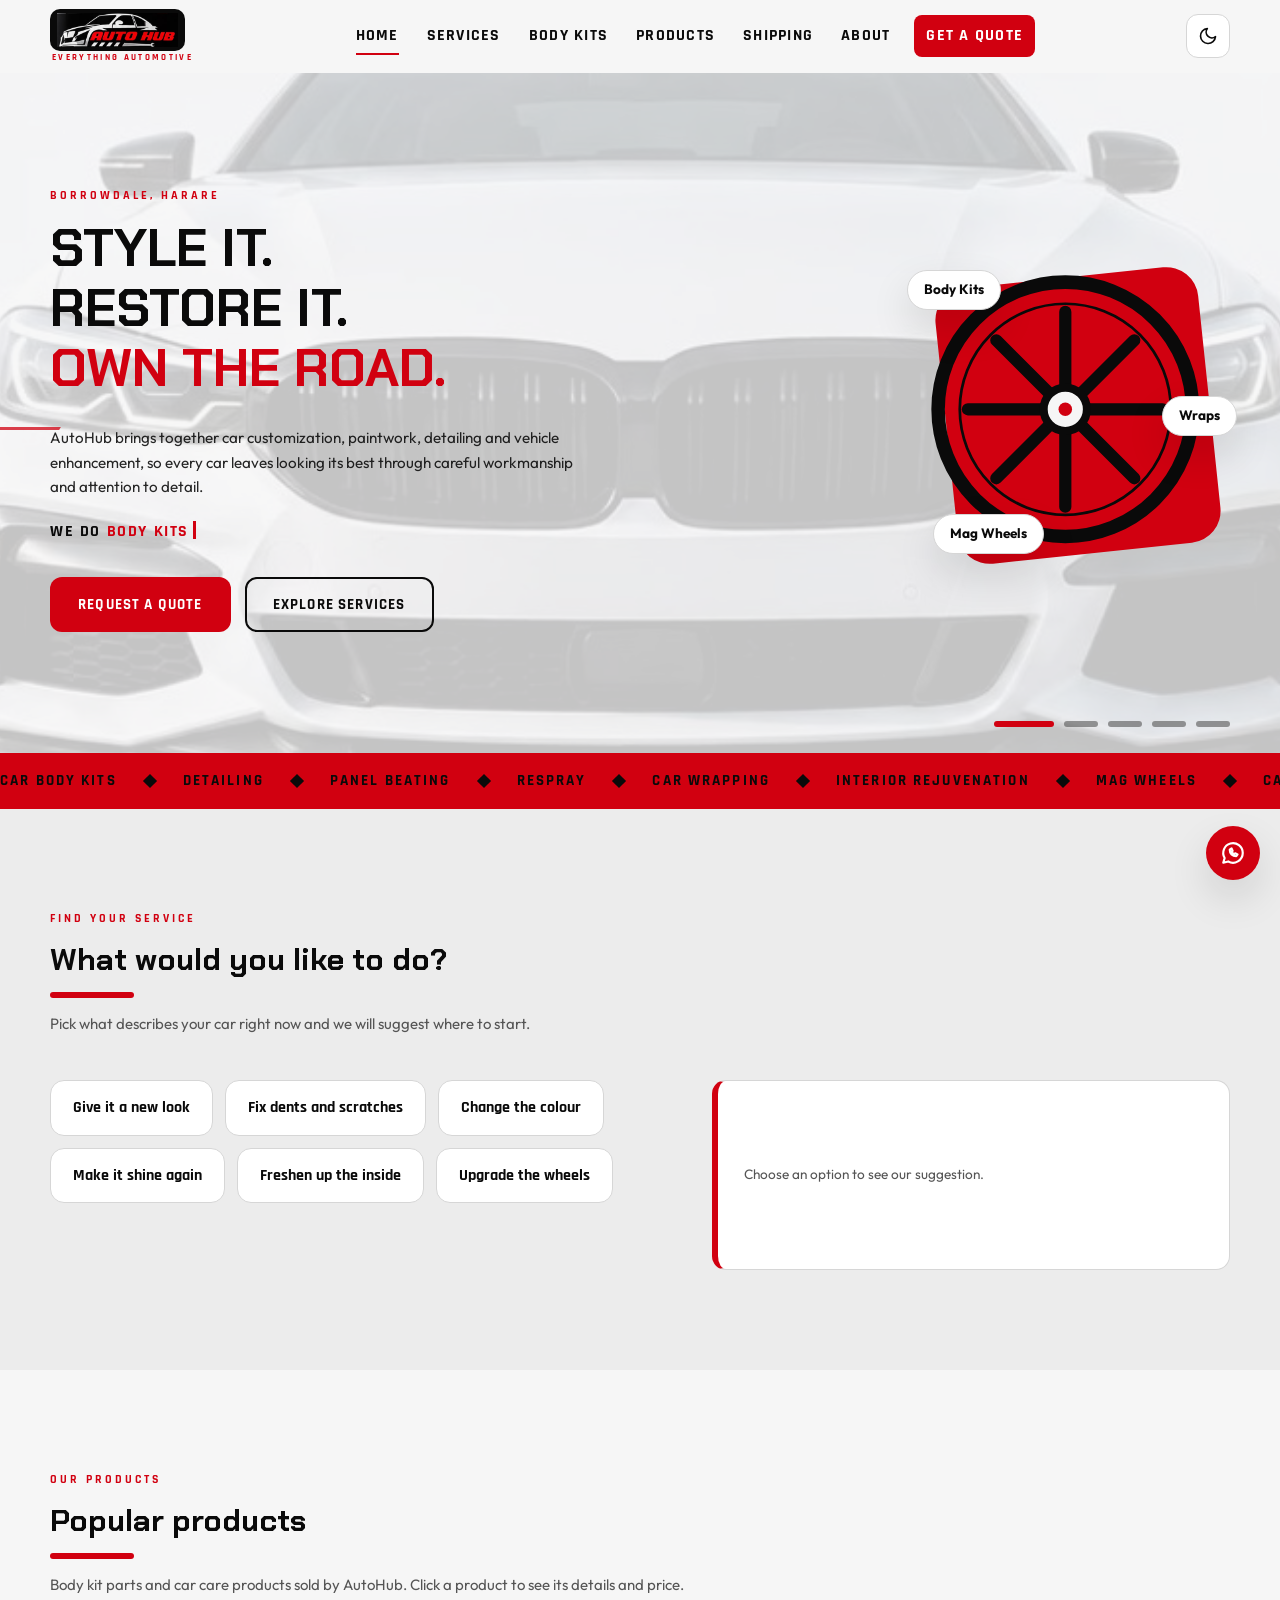
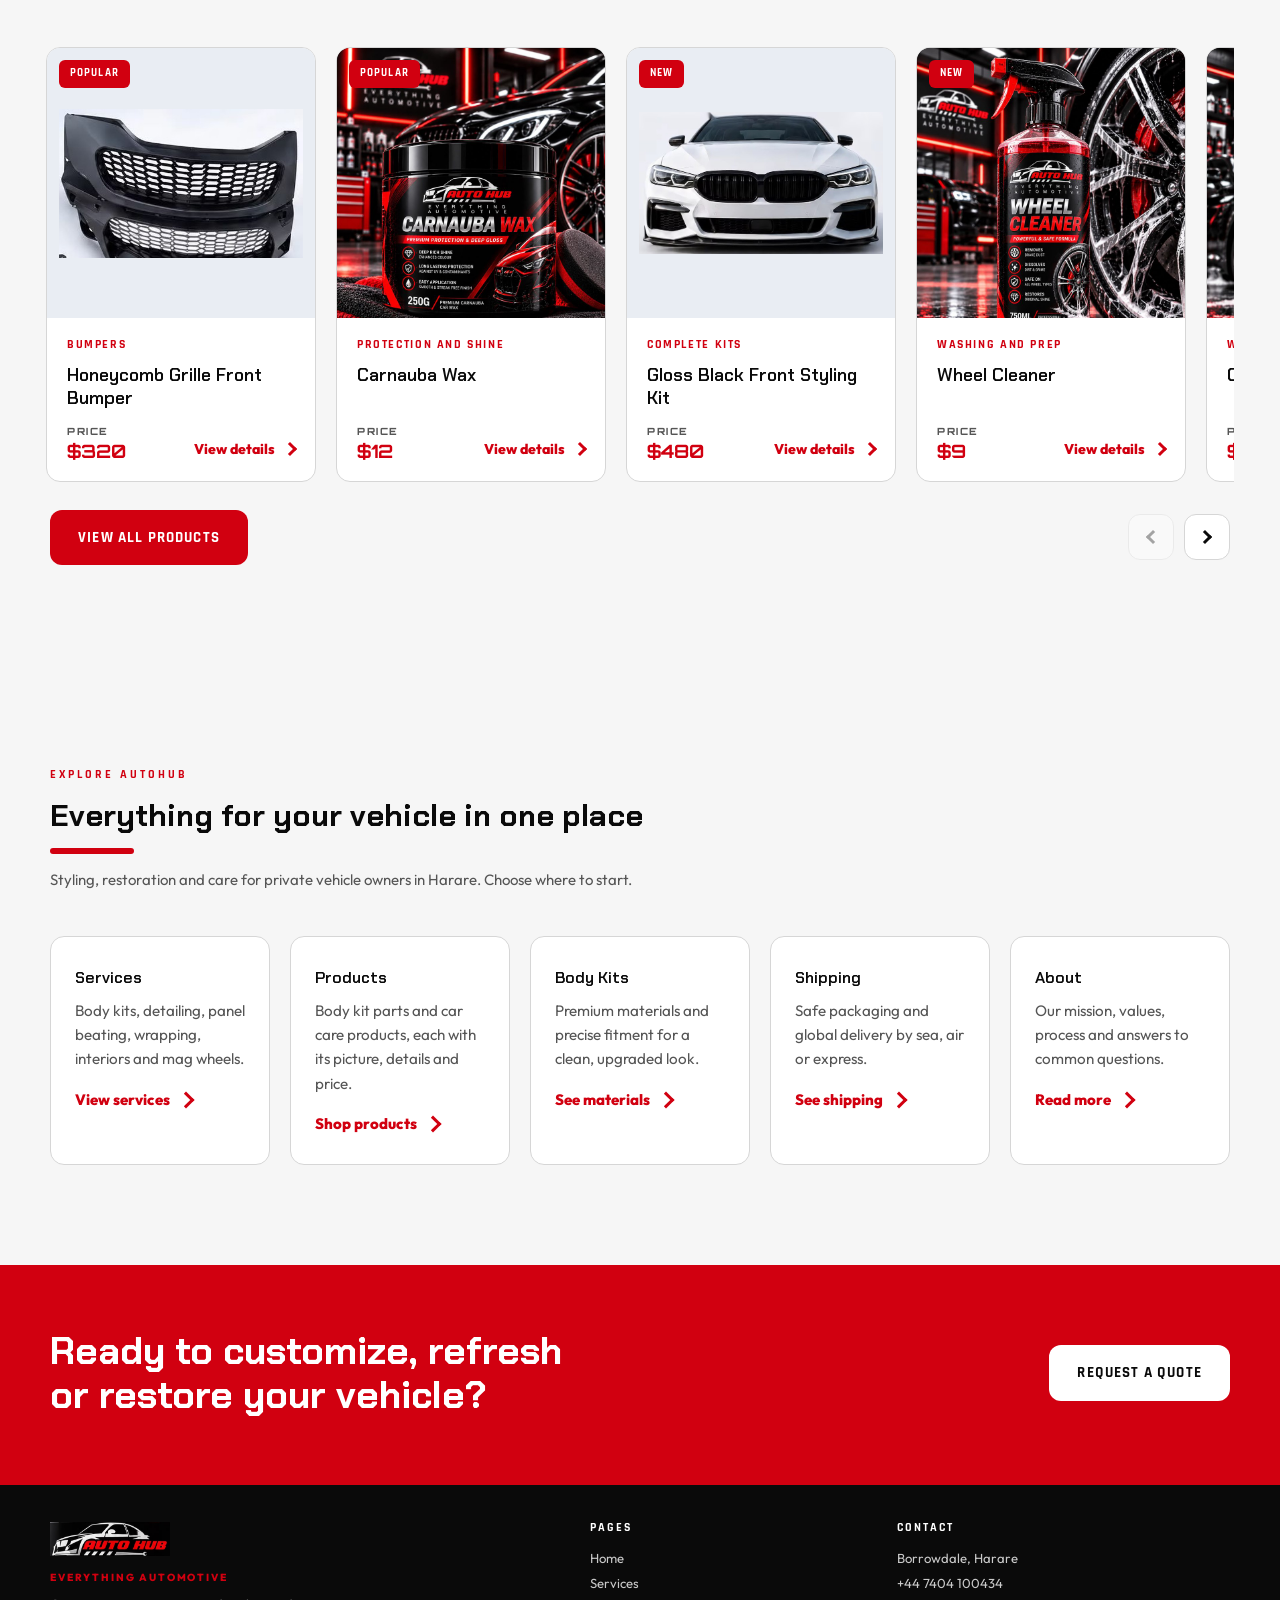
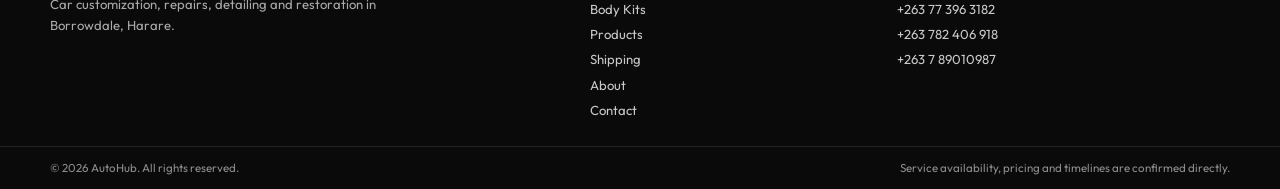
==== index.html @ f55227d7 "Initial Upload" ====
<!DOCTYPE html>
<html lang="en" data-theme="dark">
<head>
  <meta charset="UTF-8">
  <meta name="viewport" content="width=device-width, initial-scale=1">
  <title>AutoHub | Everything Automotive, Borrowdale, Harare</title>
  <meta name="description" content="AutoHub in Borrowdale, Harare: car customization, body kits, detailing, panel beating, respray, wrapping, interiors and mag wheels.">
  <meta name="theme-color" content="#0a0a0a">
  <link rel="icon" href="images/logo.png">
  <link rel="stylesheet" href="styles.css">
  <script>
    /* Set theme before paint to avoid a flash */
    (function () {
      try {
        var saved = localStorage.getItem("autohubTheme");
        var prefersLight = window.matchMedia("(prefers-color-scheme: light)").matches;
        document.documentElement.setAttribute("data-theme", saved || (prefersLight ? "light" : "dark"));
      } catch (e) {}
    })();
  </script>
</head>
<body>
  <div class="wipe" id="wipe" aria-hidden="true"><span class="wipemark"><b>A</b><img class="wipelogo" src="images/logo.png" alt="" onload="this.parentNode.classList.add('hasimg')" onerror="this.remove()"></span></div>
<a class="skip" href="#main">Skip to content</a>
  <div class="progress" id="progress" aria-hidden="true"></div>

  <header class="header" id="header">
    <div class="wrap headerrow">
      <a class="brand" href="index.html" aria-label="AutoHub home">
        <span class="brandmark" aria-hidden="true"><b>A</b><img class="brandlogo" src="images/logo.png" alt="" width="46" height="46" onload="this.parentNode.classList.add('hasimg')" onerror="this.remove()"></span>
        <span class="brandtext"><strong>AUTOHUB</strong><small>Everything Automotive</small></span>
      </a>

      <nav class="nav" id="nav" aria-label="Main navigation">
        <a href="index.html" class="navlink">Home</a>
        <a href="services.html" class="navlink">Services</a>
        <a href="bodykits.html" class="navlink">Body Kits</a>
        <a href="products.html" class="navlink">Products</a>
        <a href="shipping.html" class="navlink">Shipping</a>
        <a href="about.html" class="navlink">About</a>
        <a href="contact.html" class="navlink navcta">Get a Quote</a>
      </nav>

      <div class="headeractions">
        <button class="iconbtn" id="themeToggle" type="button" aria-label="Switch to light mode" aria-pressed="false">
          <svg class="iconsun" viewBox="0 0 24 24" width="20" height="20" fill="none" stroke="currentColor" stroke-width="2" stroke-linecap="round" aria-hidden="true"><circle cx="12" cy="12" r="4"/><path d="M12 2v2M12 20v2M4.9 4.9l1.4 1.4M17.7 17.7l1.4 1.4M2 12h2M20 12h2M4.9 19.1l1.4-1.4M17.7 6.3l1.4-1.4"/></svg>
          <svg class="iconmoon" viewBox="0 0 24 24" width="20" height="20" fill="none" stroke="currentColor" stroke-width="2" stroke-linecap="round" stroke-linejoin="round" aria-hidden="true"><path d="M21 12.8A9 9 0 1 1 11.2 3a7 7 0 0 0 9.8 9.8z"/></svg>
        </button>
        <button class="iconbtn burger" id="burger" type="button" aria-label="Open menu" aria-expanded="false" aria-controls="nav">
          <span></span><span></span><span></span>
        </button>
      </div>
    </div>
  </header>

  <main id="main">
    <section class="hero" id="top">
      <div class="herobg" aria-hidden="true">
        <i class="slide on" style="--img:url(images/hero-car.jpg)"><img src="images/hero-car.jpg" alt=""></i>
        <i class="slide" style="--img:url(images/hero-kit.jpg)"><img src="images/hero-kit.jpg" alt=""></i>
        <!-- <i class="slide" style="--img:url(images/hero-ship.jpg)"><img src="images/hero-ship.jpg" alt=""></i> -->
        <i class="slide" style="--img:url(images/hero-paint.jpg)"><img src="images/hero-paint.jpg" alt=""></i>
        <i class="slide" style="--img:url(images/hero-wheels.jpg)"><img src="images/hero-wheels.jpg" alt=""></i>
      </div>
      <span class="streak s1" aria-hidden="true"></span>
      <span class="streak s2" aria-hidden="true"></span>
      <span class="streak s3" aria-hidden="true"></span>
      <div class="herodots" role="group" aria-label="Choose hero picture">
        <button type="button" class="hdot on" aria-label="Show picture 1"></button>
        <button type="button" class="hdot" aria-label="Show picture 2"></button>
        <button type="button" class="hdot" aria-label="Show picture 3"></button>
        <button type="button" class="hdot" aria-label="Show picture 4"></button>
        <button type="button" class="hdot" aria-label="Show picture 5"></button>
      </div>
      <div class="wrap herogrid">
        <div class="herocopy">
          <p class="eyebrow reveal">Borrowdale, Harare</p>
          <h1 class="reveal">
            <span class="line"><span>Style it.</span></span>
            <span class="line"><span>Restore it.</span></span>
            <span class="line"><span class="red">Own the road.</span></span>
          </h1>
          <p class="lead reveal">AutoHub brings together car customization, paintwork, detailing and vehicle enhancement, so every car leaves looking its best through careful workmanship and attention to detail.</p>
          <p class="typedline reveal"><span class="sr">We do body kits, detailing, respray, wraps, interiors and mag wheels.</span><span aria-hidden="true">We do <b id="typed"></b><i class="caret"></i></span></p>
          <div class="btnrow reveal">
            <a class="btn btnred" href="contact.html">Request a Quote</a>
            <a class="btn btnghost" href="services.html">Explore Services</a>
          </div>
        </div>

        <div class="herovisual reveal" aria-hidden="true">
          <div class="redblock"></div>
          <svg class="wheel" viewBox="0 0 200 200" fill="none" stroke="currentColor">
            <circle cx="100" cy="100" r="94" stroke-width="10"/>
            <circle cx="100" cy="100" r="78" stroke-width="2"/>
            <g stroke-width="9" stroke-linecap="round">
              <path d="M100 100 L100 28"/><path d="M100 100 L151 49"/>
              <path d="M100 100 L172 100"/><path d="M100 100 L151 151"/>
              <path d="M100 100 L100 172"/><path d="M100 100 L49 151"/>
              <path d="M100 100 L28 100"/><path d="M100 100 L49 49"/>
            </g>
            <circle cx="100" cy="100" r="16" stroke-width="6" class="hub"/>
            <circle cx="100" cy="100" r="5" class="hubdot" stroke-width="0"/>
          </svg>
          <span class="tag tag1">Body Kits</span>
          <span class="tag tag2">Wraps</span>
          <span class="tag tag3">Mag Wheels</span>
        </div>
      </div>

    </section>

    <div class="marquee" aria-hidden="true">
        <div class="track">
          <span>Car Body Kits</span><i></i><span>Detailing</span><i></i><span>Panel Beating</span><i></i><span>Respray</span><i></i><span>Car Wrapping</span><i></i><span>Interior Rejuvenation</span><i></i><span>Mag Wheels</span><i></i>
          <span>Car Body Kits</span><i></i><span>Detailing</span><i></i><span>Panel Beating</span><i></i><span>Respray</span><i></i><span>Car Wrapping</span><i></i><span>Interior Rejuvenation</span><i></i><span>Mag Wheels</span><i></i>
        </div>
      </div>

    <section class="section alt" id="finder">
      <div class="wrap">
        <header class="sechead reveal">
          <p class="eyebrow">Find your service</p>
          <h2>What would you like to do?</h2>
          <p>Pick what describes your car right now and we will suggest where to start.</p>
        </header>
        <div class="finder reveal">
          <div class="finderopts" role="group" aria-label="What would you like to do">
            <button type="button" class="opt" data-svc="Car Body Kits and Pimping" data-why="Exterior styling and personalization to give vehicles a distinctive, upgraded look.">Give it a new look</button>
            <button type="button" class="opt" data-svc="Panel Beating and Respray" data-why="Bodywork repair and repainting services to help restore vehicle panels and improve the overall finish.">Fix dents and scratches</button>
            <button type="button" class="opt" data-svc="Car Wrapping" data-why="Vehicle wrap options for customers looking to change or personalize their car's appearance.">Change the colour</button>
            <button type="button" class="opt" data-svc="Detailing" data-why="Vehicle cleaning and finish focused care to refresh the appearance of exterior and interior surfaces.">Make it shine again</button>
            <button type="button" class="opt" data-svc="Interior Rejuvenation" data-why="Interior refresh services focused on improving the look and feel of cabin surfaces and trim.">Freshen up the inside</button>
            <button type="button" class="opt" data-svc="Mag Wheels" data-why="Wheel styling options to complement a vehicle's overall appearance and stance.">Upgrade the wheels</button>
          </div>
          <div class="result" id="finderResult" aria-live="polite">
            <p class="small">Choose an option to see our suggestion.</p>
          </div>
        </div>
      </div>
    </section>

    <section class="section" id="featured">
      <div class="wrap">
        <header class="sechead reveal">
          <p class="eyebrow">Our products</p>
          <h2>Popular products</h2>
          <p>Body kit parts and car care products sold by AutoHub. Click a product to see its details and price.</p>
        </header>
        <div class="prail" id="featuredGrid" aria-label="Popular products"></div>
        <div class="btnrow railbar reveal">
          <a class="btn btnred" href="products.html">View all products</a>
          <div class="railbtns">
            <button class="railbtn" type="button" data-dir="-1" aria-label="Previous products"></button>
            <button class="railbtn" type="button" data-dir="1" aria-label="Next products"></button>
          </div>
        </div>
      </div>
    </section>

    <section class="section" id="explore">
      <div class="wrap">
        <header class="sechead reveal">
          <p class="eyebrow">Explore AutoHub</p>
          <h2>Everything for your vehicle in one place</h2>
          <p>Styling, restoration and care for private vehicle owners in Harare. Choose where to start.</p>
        </header>
        <div class="packgrid auto">
          <a class="pack linkcard reveal" href="services.html"><h3>Services</h3><p>Body kits, detailing, panel beating, wrapping, interiors and mag wheels.</p><span class="more">View services</span></a>
          <a class="pack linkcard reveal" href="products.html"><h3>Products</h3><p>Body kit parts and car care products, each with its picture, details and price.</p><span class="more">Shop products</span></a>
          <a class="pack linkcard reveal" href="bodykits.html"><h3>Body Kits</h3><p>Premium materials and precise fitment for a clean, upgraded look.</p><span class="more">See materials</span></a>
          <a class="pack linkcard reveal" href="shipping.html"><h3>Shipping</h3><p>Safe packaging and global delivery by sea, air or express.</p><span class="more">See shipping</span></a>
          <a class="pack linkcard reveal" href="about.html"><h3>About</h3><p>Our mission, values, process and answers to common questions.</p><span class="more">Read more</span></a>
        </div>
      </div>
    </section>

    <section class="cta">
      <div class="wrap ctarow">
        <h2 class="reveal">Ready to customize, refresh or restore your vehicle?</h2>
        <a class="btn btnlight reveal" href="contact.html">Request a Quote</a>
      </div>
    </section>
  </main>

  <footer class="footer">
    <div class="wrap footgrid">
      <div class="footbrand">
        <a class="footlogo" href="index.html" aria-label="AutoHub home"><span class="footmark"><b>A</b><img src="images/logo.png" alt="" width="34" height="34" onload="this.parentNode.classList.add('hasimg')" onerror="this.remove()"></span><strong>AUTOHUB</strong></a>
        <p class="footmotto">Everything Automotive</p>
        <p>Car customization, repairs, detailing and restoration in Borrowdale, Harare.</p>
      </div>
      <nav class="footcol" aria-label="Footer navigation">
        <h4>Pages</h4>
        <a href="index.html">Home</a>
        <a href="services.html">Services</a>
        <a href="bodykits.html">Body Kits</a>
        <a href="products.html">Products</a>
        <a href="shipping.html">Shipping</a>
        <a href="about.html">About</a>
        <a href="contact.html">Contact</a>
      </nav>
      <div class="footcol">
        <h4>Contact</h4>
        <span>Borrowdale, Harare</span>
        <a href="tel:+447404100434">+44 7404 100434</a>
        <a href="tel:+263773963182">+263 77 396 3182</a>
        <a href="tel:+263782406918">+263 782 406 918</a>
        <a href="tel:+263789010987">+263 7 89010987</a>
      </div>
    </div>
    <div class="footbar">
      <div class="wrap footbarrow">
        <p>&copy; <span id="year"></span> AutoHub. All rights reserved.</p>
        <p>Service availability, pricing and timelines are confirmed directly.</p>
      </div>
    </div>
  </footer>

  <a class="whatsapp" href="https://wa.me/263773963182" target="_blank" rel="noopener" aria-label="Chat with AutoHub on WhatsApp">
    <svg viewBox="0 0 24 24" width="26" height="26" fill="none" stroke="currentColor" stroke-width="2" stroke-linecap="round" stroke-linejoin="round" aria-hidden="true"><path d="M21 12a9 9 0 0 1-13.400 7.800L3 21l1.300-4.400A9 9 0 1 1 21 12z"/><path d="M9 9c0 3.500 2.500 6 6 6l1.200-1.700-2.200-1-.9.800c-1-.4-1.800-1.200-2.200-2.200l.8-.9-1-2.200z"/></svg>
  </a>
  <button class="totop" id="toTop" type="button" aria-label="Back to top">
    <svg viewBox="0 0 24 24" width="22" height="22" fill="none" stroke="currentColor" stroke-width="2.500" stroke-linecap="round" stroke-linejoin="round" aria-hidden="true"><path d="M12 19V5M5 12l7-7 7 7"/></svg>
  </button>

  <div class="cursor" id="cursor" aria-hidden="true"></div>
  <div class="toast" id="toast" role="status" aria-live="polite"></div>
  <script src="script.js"></script>
  <script src="products.js"></script>
</body>
</html>
---- styles.css ----
@import url("https://fonts.googleapis.com/css2?family=Chakra+Petch:wght@600;700&family=Rajdhani:wght@600;700&family=Orbitron:wght@700;800&family=Outfit:wght@300..700&display=swap");
/* AutoHub styles. Black and red palette, flat colours only, dark and light themes. */

:root {
  --red: #e30613;
  --redhover: #ff1a28;
  --bg: #0a0a0a;
  --bg2: #121212;
  --card: #171717;
  --text: #f5f5f5;
  --muted: #a8a8a8;
  --line: #2b2b2b;
  --onred: #ffffff;
  --shadow: 0 18px 40px rgba(0, 0, 0, 0.55);
  --radius: 14px;
  --ease: cubic-bezier(0.22, 1, 0.36, 1);
}

[data-theme="light"] {
  --red: #d10010;
  --redhover: #b8000e;
  --bg: #f6f6f6;
  --bg2: #ececec;
  --card: #ffffff;
  --text: #0a0a0a;
  --muted: #555555;
  --line: #d6d6d6;
  --shadow: 0 18px 40px rgba(0, 0, 0, 0.12);
}

*, *::before, *::after { box-sizing: border-box; }
html { scroll-behavior: smooth; scroll-padding-top: 84px; }
body {
  margin: 0;
  font-family: "Outfit", "Segoe UI", system-ui, -apple-system, Roboto, Helvetica, Arial, sans-serif;
  font-size: 15px;
  background: var(--bg);
  color: var(--text);
  line-height: 1.6;
  transition: background 0.4s var(--ease), color 0.4s var(--ease);
  overflow-x: hidden;
}
img, svg { max-width: 100%; display: block; }
a { color: inherit; text-decoration: none; }
h1, h2, h3, p { margin: 0; }
ul, ol { margin: 0; padding: 0; list-style: none; }
button, input, select, textarea { font: inherit; color: inherit; }
button { cursor: pointer; }
:focus-visible { outline: 3px solid var(--red); outline-offset: 3px; }

.wrap { width: min(1180px, 100% - 40px); margin-inline: auto; }
.narrow { width: min(820px, 100% - 40px); }
.muted { color: var(--muted); }
.small { font-size: 0.85rem; color: var(--muted); }
.red { color: var(--red); }

.skip {
  position: absolute; left: 12px; top: -60px; z-index: 200;
  background: var(--red); color: var(--onred); padding: 10px 16px; border-radius: 8px;
  transition: top 0.2s;
}
.skip:focus { top: 12px; }

.progress {
  position: fixed; top: 0; left: 0; height: 4px; width: 100%;
  background: var(--red); transform: scaleX(0); transform-origin: left; z-index: 150;
}

/* Header */
.header {
  position: sticky; top: 0; z-index: 100;
  background: var(--bg);
  border-bottom: 1px solid transparent;
  transition: border-color 0.3s, box-shadow 0.3s, background 0.4s;
}
.header.scrolled { border-color: var(--line); box-shadow: var(--shadow); }
.headerrow { display: flex; align-items: center; justify-content: space-between; height: var(--hh, 72px); gap: 16px; }

.brand { display: flex; align-items: center; gap: 12px; }
.brandmark {
  width: 42px; height: 42px; display: grid; place-items: center;
  background: var(--red); color: var(--onred); font-weight: 900; font-size: 1.4rem;
  border-radius: 10px; transform: skewX(-8deg);
  transition: transform 0.4s var(--ease);
}
.brand:hover .brandmark { transform: skewX(-8deg) rotate(-6deg) scale(1.08); }
.brandtext { display: flex; flex-direction: column; line-height: 1.1; }
.brandtext strong { letter-spacing: 0.14em; font-size: 1.05rem; }
.brandtext small { color: var(--muted); font-size: 0.68rem; letter-spacing: 0.12em; text-transform: uppercase; }

.nav { display: flex; align-items: center; gap: 4px; }
.navlink {
  position: relative; padding: 8px 12px; font-size: 0.93rem; font-weight: 600; border-radius: 8px;
}
.navlink::after {
  content: ""; position: absolute; left: 12px; right: 12px; bottom: 2px; height: 2px;
  background: var(--red); transform: scaleX(0); transform-origin: left; transition: transform 0.3s var(--ease);
}
.navlink:hover::after, .navlink.active::after { transform: scaleX(1); }
.navcta { background: var(--red); color: var(--onred); margin-left: 8px; }
.navcta::after { display: none; }
.navcta:hover { background: var(--redhover); }

.headeractions { display: flex; gap: 8px; align-items: center; }
.iconbtn {
  width: 44px; height: 44px; display: grid; place-items: center;
  background: var(--card); border: 1px solid var(--line); border-radius: 12px;
  transition: transform 0.3s var(--ease), border-color 0.3s, background 0.3s;
}
.iconbtn:hover { border-color: var(--red); transform: translateY(-2px); }
.iconsun, .iconmoon { grid-area: 1 / 1; transition: transform 0.5s var(--ease), opacity 0.3s; }
[data-theme="dark"] .iconmoon { transform: rotate(90deg) scale(0); opacity: 0; }
[data-theme="light"] .iconsun { transform: rotate(-90deg) scale(0); opacity: 0; }

.burger { display: none; flex-direction: column; gap: 5px; align-items: center; justify-content: center; }
.burger span { width: 20px; height: 2px; background: var(--text); transition: transform 0.3s var(--ease), opacity 0.2s; }
.burger[aria-expanded="true"] span:nth-child(1) { transform: translateY(7px) rotate(45deg); }
.burger[aria-expanded="true"] span:nth-child(2) { opacity: 0; }
.burger[aria-expanded="true"] span:nth-child(3) { transform: translateY(-7px) rotate(-45deg); }

/* Buttons */
.btn {
  display: inline-flex; align-items: center; justify-content: center; gap: 8px;
  padding: 14px 26px; border-radius: 12px; font-weight: 700; border: 2px solid transparent;
  transition: transform 0.3s var(--ease), background 0.3s, color 0.3s, border-color 0.3s;
}
.btn:hover { transform: translateY(-3px); }
.btnred { background: var(--red); color: var(--onred); }
.btnred:hover { background: var(--redhover); }
.btnghost { border-color: var(--text); background: transparent; }
.btnghost:hover { background: var(--text); color: var(--bg); }
.btnrow { display: flex; flex-wrap: wrap; gap: 14px; margin-top: 30px; }
.full { width: 100%; margin-top: 8px; }

/* Hero */
.hero { position: relative; padding-top: 56px; overflow: hidden; }
.herogrid { display: grid; grid-template-columns: 1.1fr 0.9fr; gap: 40px; align-items: center; min-height: 560px; }
.eyebrow {
  color: var(--red); font-weight: 800; letter-spacing: 0.2em; text-transform: uppercase;
  font-size: 0.8rem; margin-bottom: 14px;
}
h1 { font-size: clamp(2.6rem, 7vw, 5.6rem); line-height: 1; font-weight: 900; letter-spacing: -0.02em; text-transform: uppercase; }
.line { display: block; overflow: hidden; padding-bottom: 0.06em; }
.line span { display: inline-block; transform: translateY(110%); animation: rise 0.9s var(--ease) forwards; }
.line:nth-child(2) span { animation-delay: 0.12s; }
.line:nth-child(3) span { animation-delay: 0.24s; }
@keyframes rise { to { transform: translateY(0); } }
.lead { margin-top: 26px; max-width: 54ch; color: var(--muted); font-size: 1.1rem; }

.herovisual { position: relative; aspect-ratio: 1; max-width: 330px; width: 100%; margin-inline: auto; display: grid; place-items: center; }
.redblock {
  position: absolute; inset: 10% 6% 6% 14%; background: var(--red); border-radius: 32px;
  transform: rotate(-6deg); animation: floaty 7s ease-in-out infinite;
}
.wheel { position: relative; width: 82%; color: var(--text); animation: spin 18s linear infinite; }
.wheel .hub { fill: var(--bg); }
.wheel .hubdot { fill: var(--red); }
.herovisual:hover .wheel { animation-duration: 3s; }
@keyframes spin { to { transform: rotate(360deg); } }
@keyframes floaty { 0%, 100% { transform: rotate(-6deg) translateY(0); } 50% { transform: rotate(-4deg) translateY(-14px); } }
.tag {
  position: absolute; background: var(--card); border: 1px solid var(--line); padding: 8px 16px;
  border-radius: 999px; font-weight: 700; font-size: 0.85rem; box-shadow: var(--shadow);
  animation: floaty2 5s ease-in-out infinite;
}
.tag1 { top: 8%; left: 2%; }
.tag2 { top: 46%; right: -2%; animation-delay: 0.8s; }
.tag3 { bottom: 6%; left: 10%; animation-delay: 1.6s; }
@keyframes floaty2 { 0%, 100% { translate: 0 0; } 50% { translate: 0 -10px; } }

.marquee { margin-top: 56px; background: var(--red); color: #0a0a0a; overflow: hidden; padding: 16px 0; transform: skewY(-1.2deg); }
.track { display: flex; gap: 28px; width: max-content; align-items: center; animation: scroll 32s linear infinite; font-weight: 800; text-transform: uppercase; letter-spacing: 0.08em; white-space: nowrap; }
.track i { width: 10px; height: 10px; background: #0a0a0a; transform: rotate(45deg); }
.marquee:hover .track { animation-play-state: paused; }
@keyframes scroll { to { transform: translateX(-50%); } }

/* Stats */
.stats { padding: 70px 0 20px; }
.statgrid { display: grid; grid-template-columns: repeat(4, 1fr); gap: 20px; }
.stat { text-align: center; padding: 26px 10px; background: var(--card); border: 1px solid var(--line); border-radius: var(--radius); transition: transform 0.4s var(--ease), border-color 0.3s; }
.stat:hover { transform: translateY(-6px); border-color: var(--red); }
.stat b { display: block; font-size: clamp(2.2rem, 5vw, 3.4rem); color: var(--red); line-height: 1; }
.stat span { color: var(--muted); font-weight: 600; }

/* Sections */
.section { padding: 100px 0; }
.alt { background: var(--bg2); transition: background 0.4s; }
.sechead { max-width: 720px; margin-bottom: 44px; }
.sechead p:last-child { color: var(--muted); margin-top: 14px; }
h2 { font-size: clamp(1.9rem, 4vw, 3rem); line-height: 1.1; font-weight: 900; letter-spacing: -0.01em; }
h3 { font-size: 1.2rem; }
.split { display: grid; grid-template-columns: 1fr 1fr; gap: 56px; align-items: start; }
.split p { margin-top: 14px; }

/* Filters and cards */
.filters { display: flex; flex-wrap: wrap; gap: 10px; margin-bottom: 28px; }
.chip { padding: 9px 20px; border-radius: 999px; background: var(--card); border: 1px solid var(--line); font-weight: 700; transition: background 0.3s, color 0.3s, border-color 0.3s, transform 0.3s var(--ease); }
.chip:hover { border-color: var(--red); transform: translateY(-2px); }
.chip.active { background: var(--red); color: var(--onred); border-color: var(--red); }

.cards { display: grid; grid-template-columns: repeat(3, 1fr); gap: 22px; }
.card {
  position: relative; background: var(--card); border: 1px solid var(--line); border-radius: var(--radius);
  padding: 32px 28px 36px; overflow: hidden;
  transition: transform 0.4s var(--ease), border-color 0.3s, opacity 0.4s, box-shadow 0.4s;
}
.card::after { content: ""; position: absolute; left: 0; bottom: 0; height: 5px; width: 100%; background: var(--red); transform: scaleX(0); transform-origin: left; transition: transform 0.5s var(--ease); }
.card:hover { transform: translateY(-8px); border-color: var(--red); box-shadow: var(--shadow); }
.card:hover::after { transform: scaleX(1); }
.card svg { color: var(--red); margin-bottom: 18px; transition: transform 0.5s var(--ease); }
.card:hover svg { transform: scale(1.15) rotate(-6deg); }
.card p { color: var(--muted); margin-top: 10px; }
.cardnum { position: absolute; top: 18px; right: 22px; font-weight: 900; font-size: 2.2rem; color: var(--line); transition: color 0.3s; }
.card:hover .cardnum { color: var(--red); }
.card.hide { display: none; }

/* Materials */
.tabs { display: flex; flex-wrap: wrap; gap: 8px; margin: 24px 0 18px; }
.tab { padding: 10px 20px; border-radius: 10px; border: 1px solid var(--line); background: var(--card); font-weight: 700; transition: background 0.3s, color 0.3s, border-color 0.3s; }
.tab:hover { border-color: var(--red); }
.tab.active { background: var(--red); color: var(--onred); border-color: var(--red); }
.panel { background: var(--card); border: 1px solid var(--line); border-radius: var(--radius); padding: 26px; }
.panel h3 { margin-bottom: 8px; }
.panel.swap { animation: swap 0.5s var(--ease); }
@keyframes swap { from { opacity: 0; transform: translateY(12px); } to { opacity: 1; transform: none; } }
.meter { margin: 20px 0 14px; display: grid; gap: 12px; }
.meterrow { display: grid; grid-template-columns: 110px 1fr; gap: 12px; align-items: center; font-size: 0.9rem; font-weight: 600; }
.bar { height: 10px; background: var(--line); border-radius: 99px; overflow: hidden; }
.bar i { display: block; height: 100%; width: 0; background: var(--red); border-radius: 99px; transition: width 0.8s var(--ease); }

.benefits { display: grid; gap: 16px; }
.benefits li { display: flex; gap: 16px; align-items: center; background: var(--card); border: 1px solid var(--line); padding: 20px 22px; border-radius: var(--radius); transition: transform 0.4s var(--ease), border-color 0.3s; }
.benefits li:hover { transform: translateX(8px); border-color: var(--red); }
.benefits svg { color: var(--red); flex: none; }
.benefits b { display: block; }
.benefits span { color: var(--muted); font-size: 0.93rem; }

/* Fitment demo */
.fitgrid { display: grid; grid-template-columns: 1.2fr 0.8fr; gap: 40px; align-items: start; }
.fitdemo { background: var(--card); border: 1px solid var(--line); border-radius: var(--radius); padding: 28px; }
.fitstage { --gap: 1px; height: 220px; display: flex; align-items: center; justify-content: center; background: var(--bg2); border-radius: 12px; overflow: hidden; padding: 0 16px; }
.fender, .kitpanel { height: 150px; flex: 1; background: var(--text); border-radius: 16px; max-width: 240px; }
.fender { border-top-right-radius: 4px; border-bottom-right-radius: 4px; }
.kitpanel { background: var(--red); border-top-left-radius: 4px; border-bottom-left-radius: 4px; transition: translate 0.2s; }
.gapmark { position: relative; width: calc(var(--gap) * 6px); height: 150px; background: var(--bg); transition: width 0.15s; flex: none; }
.gapmark span { position: absolute; top: -26px; left: 50%; transform: translateX(-50%); font-size: 0.8rem; font-weight: 800; white-space: nowrap; color: var(--red); }
.fitstage[data-state="bad"] .kitpanel { animation: shake 0.5s ease-in-out infinite; }
@keyframes shake { 0%, 100% { translate: 0 0; } 25% { translate: 0 -3px; } 75% { translate: 0 3px; } }
.sliderlabel { display: block; margin-top: 22px; font-weight: 700; }
input[type="range"] { width: 100%; margin-top: 10px; accent-color: var(--red); height: 28px; }
.verdict { margin-top: 12px; padding: 14px 16px; border-left: 5px solid var(--red); background: var(--bg2); border-radius: 6px; }

.checks { display: grid; gap: 18px; }
.checks li { display: flex; gap: 16px; align-items: flex-start; }
.checks p { color: var(--muted); font-size: 0.93rem; }
.tick { flex: none; width: 30px; height: 30px; background: var(--red); border-radius: 50%; position: relative; margin-top: 2px; }
.tick::after { content: ""; position: absolute; left: 10px; top: 5px; width: 8px; height: 14px; border: solid var(--onred); border-width: 0 3px 3px 0; transform: rotate(45deg); }

/* Shipping */
.packgrid { display: grid; grid-template-columns: repeat(4, 1fr); gap: 20px; }
.pack { background: var(--card); border: 1px solid var(--line); padding: 28px 24px; border-radius: var(--radius); transition: transform 0.4s var(--ease), border-color 0.3s; }
.pack:hover { transform: translateY(-8px); border-color: var(--red); }
.pack svg { color: var(--red); margin-bottom: 14px; }
.pack p { color: var(--muted); margin-top: 8px; font-size: 0.95rem; }

.route { margin-top: 36px; background: var(--card); border: 1px solid var(--line); border-radius: var(--radius); padding: 28px; }
.routetabs { display: flex; flex-wrap: wrap; gap: 8px; }
.rtab { padding: 10px 22px; border-radius: 10px; background: var(--bg2); border: 1px solid var(--line); font-weight: 800; text-transform: uppercase; letter-spacing: 0.06em; font-size: 0.85rem; transition: background 0.3s, color 0.3s; }
.rtab.active { background: var(--red); color: var(--onred); border-color: var(--red); }
.routeline { display: flex; align-items: center; gap: 12px; margin: 34px 0 18px; }
.routeline .dot { width: 16px; height: 16px; background: var(--text); border-radius: 50%; flex: none; }
.routeline .dot.end { background: var(--red); }
.rail { position: relative; flex: 1; height: 4px; background: var(--line); border-radius: 4px; }
.rail i { position: absolute; left: 0; top: 0; height: 100%; width: 0; background: var(--red); border-radius: 4px; }
.vehicle { position: absolute; top: -30px; left: 0; width: 56px; height: 56px; color: var(--red); translate: -50% 0; }
.vehicle svg { width: 100%; height: 100%; }
.route.go .rail i { animation: fill var(--dur, 4s) var(--ease) forwards; }
.route.go .vehicle { animation: drive var(--dur, 4s) var(--ease) forwards; }
@keyframes fill { to { width: 100%; } }
@keyframes drive { to { left: 100%; } }
.routetext { color: var(--muted); }

/* Process */
.steps { display: grid; grid-template-columns: repeat(4, 1fr); gap: 22px; counter-reset: s; }
.steps li { position: relative; padding: 28px 24px; background: var(--card); border: 1px solid var(--line); border-radius: var(--radius); transition: transform 0.4s var(--ease), border-color 0.3s; }
.steps li:hover { transform: translateY(-8px); border-color: var(--red); }
.steps span { display: grid; place-items: center; width: 46px; height: 46px; background: var(--red); color: var(--onred); font-weight: 900; border-radius: 12px; margin-bottom: 16px; transform: skewX(-8deg); }
.steps p { color: var(--muted); margin-top: 8px; font-size: 0.95rem; }

/* Values */
.values { display: grid; gap: 16px; }
.values div { background: var(--card); border: 1px solid var(--line); border-left: 6px solid var(--red); padding: 20px 22px; border-radius: var(--radius); transition: transform 0.4s var(--ease); }
.values div:hover { transform: translateX(8px); }
.values p { margin-top: 6px; color: var(--muted); }

/* FAQ */
.faq { display: grid; gap: 12px; }
details { background: var(--card); border: 1px solid var(--line); border-radius: var(--radius); transition: border-color 0.3s; }
details[open] { border-color: var(--red); }
summary { list-style: none; cursor: pointer; padding: 18px 22px; font-weight: 700; display: flex; justify-content: space-between; align-items: center; gap: 16px; }
summary::-webkit-details-marker { display: none; }
summary::after { content: "+"; font-size: 1.6rem; color: var(--red); transition: transform 0.3s var(--ease); line-height: 1; }
details[open] summary::after { transform: rotate(45deg); }
details p { padding: 0 22px 20px; color: var(--muted); animation: swap 0.4s var(--ease); }

/* Contact */
.contact { background: var(--bg2); }
.contactgrid { display: grid; grid-template-columns: 1fr 1fr; gap: 56px; align-items: start; }
.contactgrid > div > p { margin-top: 16px; color: var(--muted); }
.contactlist { margin-top: 28px; display: grid; gap: 10px; }
.contactlist li { display: flex; justify-content: space-between; gap: 12px; padding: 14px 18px; background: var(--card); border: 1px solid var(--line); border-radius: 12px; transition: border-color 0.3s, transform 0.3s var(--ease); }
.contactlist li:hover { border-color: var(--red); transform: translateX(6px); }
.contactlist span { color: var(--muted); }
.contactlist a:hover { color: var(--red); }

.form { background: var(--card); border: 1px solid var(--line); border-radius: var(--radius); padding: 30px; display: grid; gap: 8px; }
.form label { font-weight: 700; font-size: 0.9rem; margin-top: 6px; }
.form input, .form select, .form textarea {
  width: 100%; padding: 13px 14px; background: var(--bg); border: 1px solid var(--line); border-radius: 10px;
  transition: border-color 0.3s, box-shadow 0.3s;
}
.form input:focus, .form select:focus, .form textarea:focus { outline: none; border-color: var(--red); box-shadow: 0 0 0 3px rgba(227, 6, 19, 0.25); }
.form textarea { resize: vertical; }
.error { color: var(--red); font-weight: 700; }

/* Footer and floating buttons */
.footer { padding: 44px 0; border-top: 1px solid var(--line); }
.footrow { display: grid; gap: 10px; }
.footrow strong { letter-spacing: 0.14em; margin-right: 12px; }
.footrow span { color: var(--muted); }
.whatsapp, .totop {
  position: fixed; right: 20px; width: 54px; height: 54px; display: grid; place-items: center;
  border-radius: 50%; z-index: 90; box-shadow: var(--shadow); transition: transform 0.3s var(--ease), opacity 0.3s;
}
.whatsapp { bottom: 20px; background: var(--red); color: var(--onred); animation: pulse 2.600s ease-out infinite; }
.whatsapp:hover { transform: scale(1.1) rotate(-8deg); }
@keyframes pulse { 0% { box-shadow: 0 0 0 0 rgba(227, 6, 19, 0.6); } 70%, 100% { box-shadow: 0 0 0 20px rgba(227, 6, 19, 0); } }
.totop { bottom: 88px; background: var(--card); color: var(--text); border: 1px solid var(--line); opacity: 0; pointer-events: none; transform: translateY(12px); }
.totop.show { opacity: 1; pointer-events: auto; transform: none; }
.totop:hover { border-color: var(--red); color: var(--red); }

/* Scroll reveal */
.reveal { opacity: 0; transform: translateY(34px); transition: opacity 0.8s var(--ease), transform 0.8s var(--ease); }
.reveal.in { opacity: 1; transform: none; }

/* Responsive */
@media (max-width: 980px) {
  .herogrid, .split, .fitgrid, .contactgrid { grid-template-columns: 1fr; }
  .herogrid { min-height: 0; }
  .herovisual { max-width: 270px; }
  .cards { grid-template-columns: repeat(2, 1fr); }
  .packgrid, .steps { grid-template-columns: repeat(2, 1fr); }
  .statgrid { grid-template-columns: repeat(2, 1fr); }
  .section { padding: 76px 0; }
}

@media (max-width: 980px) {
  .burger { display: flex; }
  .nav {
    position: fixed; inset: var(--hh, 72px) 0 auto 0; flex-direction: column; align-items: stretch; gap: 0;
    background: var(--bg); border-bottom: 1px solid var(--line); padding: 10px 20px 22px;
    transform: translateY(-12px); opacity: 0; visibility: hidden;
    transition: transform 0.4s var(--ease), opacity 0.3s, visibility 0.3s;
  }
  .nav.open { transform: none; opacity: 1; visibility: visible; }
  .navlink { padding: 14px 8px; border-bottom: 1px solid var(--line); }
  .navlink::after { display: none; }
  .navcta { margin: 14px 0 0; text-align: center; border: 0; border-radius: 10px; }
}

@media (max-width: 600px) {
  .wrap, .narrow { width: calc(100% - 28px); }
  .cards, .packgrid, .steps { grid-template-columns: 1fr; }
  .brandtext small { display: none; }
  .contactlist li { flex-direction: column; gap: 2px; }
  .fitstage { height: 190px; }
  .fender, .kitpanel, .gapmark { height: 120px; }
  .meterrow { grid-template-columns: 90px 1fr; }
  .tag { font-size: 0.75rem; padding: 6px 12px; }
  .form, .fitdemo, .route { padding: 20px; }
}


/* Multi page additions */
.pagehero { background-color: var(--bg2); padding: 84px 0 64px; border-bottom: 1px solid var(--line); position: relative; overflow: hidden; }
.pagehero::before { content: ""; position: absolute; right: -60px; top: -60px; width: 260px; height: 260px; background: var(--red); border-radius: 36px; transform: rotate(14deg); opacity: 0.9; }
.pagehero .wrap { position: relative; }
.pagehero h1 { font-size: clamp(2.4rem, 6vw, 4.4rem); }
.pagehero .lead { max-width: 60ch; }

.linkcard { display: block; position: relative; }
.linkcard .more { display: inline-block; margin-top: 16px; font-weight: 800; color: var(--red); position: relative; padding-right: 22px; }
.linkcard .more::after { content: ""; position: absolute; right: 0; top: 50%; width: 12px; height: 12px; border: solid var(--red); border-width: 3px 3px 0 0; transform: translateY(-50%) rotate(45deg); transition: right 0.3s var(--ease); }
.linkcard:hover .more::after { right: -8px; }

.cta { background: var(--red); color: #ffffff; padding: 64px 0; }
.ctarow { display: flex; align-items: center; justify-content: space-between; gap: 24px; flex-wrap: wrap; }
.ctarow h2 { max-width: 22ch; font-size: clamp(1.6rem, 3.4vw, 2.4rem); }
.btnlight { background: #ffffff; color: #0a0a0a; }
.btnlight:hover { background: #0a0a0a; color: #ffffff; }

@media (max-width: 600px) {
  .pagehero { padding: 60px 0 44px; }
  .pagehero::before { width: 160px; height: 160px; right: -50px; top: -50px; }
  .ctarow { flex-direction: column; align-items: flex-start; }
}

/* ===== Interactive and photo layer ===== */
:root { --veil: rgba(10, 10, 10, 0.7); --veil2: rgba(10, 10, 10, 0.82); --bri: 0.6; }
[data-theme="light"] { --veil: rgba(246, 246, 246, 0.8); --veil2: rgba(246, 246, 246, 0.88); --bri: 1; }

.sr { position: absolute; width: 1px; height: 1px; overflow: hidden; clip: rect(0 0 0 0); white-space: nowrap; }

/* Page transition and first load cover */
.wipe { position: fixed; inset: 0; z-index: 300; background: var(--red); display: grid; place-items: center; pointer-events: none; animation: wipeOut 0.7s cubic-bezier(0.77, 0, 0.18, 1) 0.45s forwards; }
.wipe.in { animation: wipeIn 0.5s cubic-bezier(0.77, 0, 0.18, 1) forwards; pointer-events: auto; }
@keyframes wipeOut { to { transform: translateY(-100%); } }
@keyframes wipeIn { from { transform: translateY(100%); } to { transform: translateY(0); } }
.wipemark { width: 84px; height: 84px; display: grid; place-items: center; background: #0a0a0a; color: #ffffff; font-weight: 900; font-size: 3rem; border-radius: 18px; transform: skewX(-8deg); animation: markpulse 0.7s ease-in-out infinite alternate; overflow: hidden; }
@keyframes markpulse { from { scale: 0.92; } to { scale: 1.08; } }
.wipemark.haslogo, .brandmark.haslogo { background: transparent; border-radius: 0; transform: none; width: auto; overflow: visible; }
.wipemark.haslogo { height: 96px; }
.brandmark.haslogo { height: 46px; }
.wipemark img, .brandmark img { height: 100%; width: auto; max-width: 180px; object-fit: contain; }

/* Cursor ring (mouse devices only) */
.cursor { display: none; }
@media (hover: hover) and (pointer: fine) {
  .cursor { display: block; position: fixed; left: 0; top: 0; width: 38px; height: 38px; border: 2px solid var(--red); border-radius: 50%; pointer-events: none; z-index: 400; opacity: 0; transition: opacity 0.3s, width 0.25s var(--ease), height 0.25s var(--ease), background 0.25s; }
  .cursor::after { content: ""; position: absolute; left: 50%; top: 50%; width: 6px; height: 6px; background: var(--red); border-radius: 50%; translate: -50% -50%; }
  .cursor.show { opacity: 1; }
  .cursor.hot { width: 68px; height: 68px; background: rgba(227, 6, 19, 0.16); }
  .cursor.down { width: 24px; height: 24px; }
}

/* Toast */
.toast { position: fixed; left: 50%; bottom: 24px; translate: -50% 30px; background: var(--text); color: var(--bg); padding: 12px 22px; border-radius: 12px; font-weight: 700; z-index: 350; opacity: 0; pointer-events: none; transition: opacity 0.3s, translate 0.4s var(--ease); max-width: calc(100% - 32px); text-align: center; }
.toast.show { opacity: 1; translate: -50% 0; }

/* Hero photo slideshow */
.hero { background: var(--bg); }
.herobg { position: absolute; inset: 0; z-index: 0; overflow: hidden; }
.herobg::after { content: ""; position: absolute; inset: 0; background: var(--veil); }
.slide { position: absolute; inset: -5%; background-size: cover; background-position: center; opacity: 0; filter: brightness(var(--bri)) contrast(1.05); translate: calc(var(--px, 0) * -18px) calc(var(--py, 0) * -12px); transition: opacity 1.3s ease, translate 0.5s ease-out; }
.slide.on { opacity: 1; animation: kenburns 10s ease-out forwards; }
@keyframes kenburns { from { transform: scale(1); } to { transform: scale(1.1); } }
.herogrid, .marquee { position: relative; z-index: 2; }
.hero .lead { color: var(--text); opacity: 0.88; }
.herodots { position: absolute; z-index: 3; right: max(20px, calc((100% - 1180px) / 2)); bottom: 118px; display: flex; gap: 10px; }
.hdot { width: 34px; height: 6px; padding: 0; border: 0; border-radius: 6px; background: var(--muted); opacity: 0.6; transition: width 0.4s var(--ease), background 0.3s, opacity 0.3s; }
.hdot:hover { opacity: 1; }
.hdot.on { width: 60px; background: var(--red); opacity: 1; }
.redblock { translate: calc(var(--px, 0) * 24px) calc(var(--py, 0) * 18px); transition: translate 0.4s ease-out; }
.wheel { translate: calc(var(--px, 0) * 12px) calc(var(--py, 0) * 9px); transition: translate 0.4s ease-out; }

.typedline { margin-top: 20px; font-weight: 800; font-size: 1.1rem; text-transform: uppercase; letter-spacing: 0.08em; min-height: 1.7em; }
.typedline b { color: var(--red); }
.caret { display: inline-block; width: 3px; height: 1.1em; background: var(--red); margin-left: 4px; vertical-align: -0.15em; animation: blink 0.9s steps(1) infinite; }
@keyframes blink { 50% { opacity: 0; } }

/* Page headers with photos */
.pagehero { background-size: cover; background-position: center; }
.ph-car { background-image: url(images/hero-car.jpg); }
.ph-paint { background-image: url(images/hero-paint.jpg); }
.ph-wheels { background-image: url(images/hero-wheels.jpg); }
.ph-kit { background-image: url(images/hero-kit.jpg); }
.ph-ship { background-image: url(images/hero-ship.jpg); }
.pagehero::after { content: ""; position: absolute; inset: 0; background: var(--veil2); z-index: 0; }
.pagehero::before { z-index: 1; }
.pagehero .wrap { z-index: 2; }
.pagehero .lead { color: var(--text); opacity: 0.88; }

/* Heading underline draws in */
.sechead h2::after { content: ""; display: block; width: 0; height: 6px; margin-top: 14px; background: var(--red); border-radius: 4px; transition: width 0.9s var(--ease) 0.3s; }
.sechead.in h2::after { width: 84px; }

/* Buttons: ripple and magnet */
.btn { position: relative; overflow: hidden; }
.magnet { translate: var(--mx, 0px) var(--my, 0px); }
.ripple { position: absolute; border-radius: 50%; background: currentColor; opacity: 0.28; transform: scale(0); animation: ripple 0.65s ease-out forwards; pointer-events: none; }
@keyframes ripple { to { transform: scale(1); opacity: 0; } }

/* Service cards open a details panel */
.card { cursor: pointer; }
.cardmore { display: inline-block; margin-top: 16px; font-weight: 800; color: var(--red); position: relative; padding-right: 22px; }
.cardmore::after { content: ""; position: absolute; right: 0; top: 50%; width: 11px; height: 11px; border: solid var(--red); border-width: 3px 3px 0 0; transform: translateY(-50%) rotate(45deg); transition: right 0.3s var(--ease); }
.card:hover .cardmore::after { right: -8px; }

.modal { position: fixed; inset: 0; z-index: 250; display: grid; place-items: center; padding: 20px; visibility: hidden; opacity: 0; transition: opacity 0.3s, visibility 0.3s; }
.modal.open { visibility: visible; opacity: 1; }
.modalbg { position: absolute; inset: 0; background: rgba(0, 0, 0, 0.74); }
.modalbox { position: relative; width: min(560px, 100%); max-height: 88vh; overflow: auto; background: var(--card); border: 1px solid var(--line); border-top: 6px solid var(--red); border-radius: var(--radius); padding: 34px 30px 30px; transform: translateY(34px) scale(0.96); transition: transform 0.45s var(--ease); }
.modal.open .modalbox { transform: none; }
.modalclose { position: absolute; top: 12px; right: 12px; width: 40px; height: 40px; border-radius: 10px; border: 1px solid var(--line); background: var(--bg2); font-size: 1.4rem; line-height: 1; transition: border-color 0.3s, color 0.3s, transform 0.3s var(--ease); }
.modalclose:hover { border-color: var(--red); color: var(--red); transform: rotate(90deg); }
.modalbox h3 { font-size: 1.6rem; padding-right: 40px; }
.modalbox .modallead { color: var(--muted); margin-top: 8px; }
.modalbox ul { margin: 20px 0; display: grid; gap: 12px; }
.modalbox li { display: flex; gap: 12px; align-items: flex-start; }
.modalbox li::before { content: ""; flex: none; width: 12px; height: 12px; margin-top: 7px; background: var(--red); transform: rotate(45deg); }
.modalbox .small { margin-bottom: 20px; }
.modalbtns { display: flex; flex-wrap: wrap; gap: 12px; }
body.locked { overflow: hidden; }

/* Materials and photos */
.panelrow { display: flex; gap: 18px; align-items: center; }
.matimg { width: 120px; height: 110px; object-fit: cover; border-radius: 12px; border: 1px solid var(--line); flex: none; }
.panel.swap .matimg { animation: pop 0.55s var(--ease); }
@keyframes pop { from { transform: scale(0.7) rotate(-8deg); opacity: 0; } to { transform: none; opacity: 1; } }
.figure { margin: 0 0 20px; overflow: hidden; border-radius: var(--radius); border: 1px solid var(--line); background: var(--card); }
.figure img { width: 100%; height: auto; display: block; transition: transform 0.8s var(--ease); }
.figure:hover img { transform: scale(1.05); }
.figure figcaption { padding: 12px 16px; color: var(--muted); font-size: 0.9rem; }
.rightcol .figure img { max-height: 380px; object-fit: contain; background: #eceff4; }
.figs { display: grid; gap: 20px; margin-bottom: 36px; }
.figs .figure { margin: 0; }
.figs .figure:first-child img { max-height: 420px; object-fit: cover; }

/* Before and after fitment slider */
.fitleft { display: grid; gap: 24px; }
.compare { background: var(--card); border: 1px solid var(--line); border-radius: var(--radius); padding: 20px; }
.cmpwrap { --pos: 50%; position: relative; overflow: hidden; border-radius: 10px; aspect-ratio: 436 / 276; background: var(--bg2); user-select: none; touch-action: pan-y; }
.cmpimg { position: absolute; inset: 0; width: 100%; height: 100%; object-fit: cover; display: block; }
.cmptop { position: absolute; inset: 0; clip-path: inset(0 calc(100% - var(--pos)) 0 0); }
.cmplabel { position: absolute; bottom: 12px; padding: 6px 14px; border-radius: 8px; font-size: 0.76rem; font-weight: 800; text-transform: uppercase; letter-spacing: 0.06em; color: #ffffff; pointer-events: none; }
.cmplabel.left { left: 12px; background: var(--red); }
.cmplabel.right { right: 12px; background: #0a0a0a; }
.cmphandle { position: absolute; top: 0; bottom: 0; left: var(--pos); width: 4px; background: #ffffff; translate: -50% 0; pointer-events: none; }
.cmphandle i { position: absolute; top: 50%; left: 50%; width: 46px; height: 46px; border-radius: 50%; background: var(--red); border: 3px solid #ffffff; translate: -50% -50%; }
.cmphandle i::before, .cmphandle i::after { content: ""; position: absolute; top: 50%; width: 9px; height: 9px; border: solid #ffffff; border-width: 3px 3px 0 0; }
.cmphandle i::before { left: 9px; transform: translateY(-50%) rotate(-135deg); }
.cmphandle i::after { right: 9px; transform: translateY(-50%) rotate(45deg); }
.cmpwrap input { position: absolute; inset: 0; width: 100%; height: 100%; margin: 0; opacity: 0; cursor: ew-resize; }
.cmpwrap:focus-within { outline: 3px solid var(--red); outline-offset: 3px; }
.compare .small { margin-top: 12px; }

/* Contact chips and preview */
.chipset { border: 0; padding: 0; margin: 10px 0 0; min-width: 0; display: flex; flex-wrap: wrap; gap: 8px; }
.chipset legend { font-weight: 700; font-size: 0.9rem; padding: 0; margin-bottom: 10px; float: left; width: 100%; }
.selchip { position: relative; margin: 0 !important; }
.selchip input { position: absolute; inset: 0; width: 100%; height: 100%; opacity: 0; cursor: pointer; margin: 0; }
.selchip span { display: inline-block; padding: 9px 16px; border-radius: 999px; border: 1px solid var(--line); background: var(--bg); font-weight: 700; font-size: 0.88rem; transition: background 0.3s, color 0.3s, border-color 0.3s, transform 0.3s var(--ease); }
.selchip:hover span { border-color: var(--red); }
.selchip input:checked + span { background: var(--red); border-color: var(--red); color: #ffffff; transform: scale(1.05); }
.selchip input:focus-visible + span { outline: 3px solid var(--red); outline-offset: 3px; }
.preview { background: var(--bg2); border: 1px dashed var(--line); border-radius: 10px; padding: 14px 16px; margin-top: 8px; }
.preview pre { margin: 8px 0 0; white-space: pre-wrap; font-family: inherit; color: var(--muted); font-size: 0.92rem; overflow-wrap: anywhere; }
.contactlist li { align-items: center; }
.contactlist .val { display: flex; align-items: center; gap: 10px; flex-wrap: wrap; justify-content: flex-end; }
.copybtn { border: 1px solid var(--line); background: transparent; border-radius: 8px; padding: 4px 12px; font-size: 0.78rem; font-weight: 700; transition: border-color 0.3s, color 0.3s, background 0.3s; }
.copybtn:hover { border-color: var(--red); color: var(--red); }

/* 3D tilt on mouse hover (set by script) */
.tilt.tilting { transform: perspective(800px) rotateX(var(--rx, 0deg)) rotateY(var(--ry, 0deg)) translateY(-8px); transition: transform 0.12s ease-out, border-color 0.3s, box-shadow 0.4s; }

@media (max-width: 980px) {
  .herodots { bottom: 100px; }
  .rightcol .figure img { max-height: 300px; }
}
@media (max-width: 600px) {
  .panelrow { flex-direction: column; align-items: flex-start; }
  .modalbox { padding: 28px 20px 22px; }
  .herodots { right: 14px; bottom: 90px; }
  .hdot { width: 24px; } .hdot.on { width: 40px; }
  .contactlist .val { justify-content: flex-start; }
}
/* Reduced motion: only the heavy effects are switched off. The ticker, hero slideshow and typing keep running. */
@media (prefers-reduced-motion: reduce) {
  html { scroll-behavior: auto; }
  .wipe, .cursor { display: none !important; }
  .slide.on { animation: none; }
}


/* ===== Round three: logo, streaks, finder, letters, extra motion ===== */
.brandlogo { height: 46px; width: auto; max-width: 170px; object-fit: contain; display: block; transition: transform 0.4s var(--ease); }
.brand:hover .brandlogo { transform: rotate(-5deg) scale(1.08); }
.wipelogo { height: 110px; width: auto; max-width: 260px; object-fit: contain; animation: markpulse 0.7s ease-in-out infinite alternate; }

.herovisual { margin-inline: auto 0; }
.herogrid { grid-template-columns: 1.3fr 0.7fr; }
.wheel { rotate: var(--spin, 0deg); }

.streak { position: absolute; z-index: 1; left: -240px; height: 5px; width: 200px; background: var(--red); opacity: 0.75; transform: skewX(-30deg); animation: streak 5.5s linear infinite; pointer-events: none; }
.streak.s1 { top: 22%; animation-delay: 0s; }
.streak.s2 { top: 52%; width: 300px; height: 3px; animation-delay: 1.8s; animation-duration: 4.5s; }
.streak.s3 { top: 78%; width: 140px; animation-delay: 3.2s; animation-duration: 6.5s; }
@keyframes streak { from { left: -320px; } to { left: 110%; } }

/* Finder */
.finder { display: grid; grid-template-columns: 1.1fr 0.9fr; gap: 28px; align-items: stretch; }
.finderopts { display: flex; flex-wrap: wrap; gap: 12px; align-content: flex-start; }
.opt { padding: 14px 22px; border-radius: 14px; border: 1px solid var(--line); background: var(--card); font-weight: 800; font-size: 1rem; transition: transform 0.35s var(--ease), background 0.3s, color 0.3s, border-color 0.3s; }
.opt:hover { border-color: var(--red); transform: translateY(-4px) rotate(-1deg); }
.opt.on { background: var(--red); border-color: var(--red); color: #ffffff; transform: scale(1.05); }
.result { background: var(--card); border: 1px solid var(--line); border-left: 6px solid var(--red); border-radius: var(--radius); padding: 26px; display: flex; flex-direction: column; justify-content: center; min-height: 190px; }
.result.pop { animation: swap 0.5s var(--ease); }
.result h3 { font-size: 1.5rem; margin-bottom: 8px; }
.result p { color: var(--muted); }
.result .btn { margin-top: 18px; align-self: flex-start; }

/* Letter by letter page titles */
.ch { display: inline-block; opacity: 0; transform: translateY(46px) rotate(7deg); animation: chIn 0.65s var(--ease) forwards; animation-delay: calc(var(--i) * 45ms + 350ms); }
.chsp { display: inline-block; width: 0.3em; }
@keyframes chIn { to { opacity: 1; transform: none; } }

/* Parallax on page header photos */
.pagehero { background-position: center calc(50% + var(--sy, 0) * 0.25px); }

/* Reveal from the sides */
.reveal.from-left { transform: translateX(-56px); }
.reveal.from-right { transform: translateX(56px); }
.reveal.in.from-left, .reveal.in.from-right { transform: none; }

/* Shine sweep on cards */
.card::before, .pack::before { content: ""; position: absolute; top: 0; left: -70%; width: 28%; height: 100%; background: rgba(255, 255, 255, 0.08); transform: skewX(-20deg); transition: left 0.8s var(--ease); pointer-events: none; }
.pack { position: relative; overflow: hidden; }
.card:hover::before, .pack:hover::before { left: 140%; }

/* Theme switch grows from the button */
::view-transition-old(root), ::view-transition-new(root) { animation: none; mix-blend-mode: normal; }
::view-transition-new(root) { animation: themeReveal 0.8s cubic-bezier(0.22, 1, 0.36, 1); }
@keyframes themeReveal { from { clip-path: circle(0 at var(--tx, 90%) var(--ty, 40px)); } to { clip-path: circle(150vmax at var(--tx, 90%) var(--ty, 40px)); } }

@media (max-width: 980px) {
  .finder { grid-template-columns: 1fr; }
  .herogrid { grid-template-columns: 1fr; }
  .herovisual { margin-inline: auto; }
}

main { overflow-x: clip; }
@media (max-width: 980px) {
  .reveal.from-left, .reveal.from-right { transform: translateY(34px); }
  .reveal.in.from-left, .reveal.in.from-right { transform: none; }
}

/* ===== Round four: header, hero on phones, footer, products ===== */
:root { --hh: 72px; }

/* Brand text: name with motto underneath */
.brand { gap: 10px; min-width: 0; }
.brandtext strong { font-size: 1.05rem; letter-spacing: 0.16em; line-height: 1.1; }
.brandtext small { color: var(--red); font-weight: 800; letter-spacing: 0.2em; font-size: 0.62rem; margin-top: 3px; white-space: nowrap; }

/* Hero slides: the photo element is only used on phones and tablets */
.slide { background-image: var(--img); }
.slide img { display: none; }
.herogrid { position: relative; z-index: 2; }

/* Footer */
.footer { background: #0a0a0a; color: #c9c9c9; border-top: 4px solid var(--red); padding: 34px 0 0; font-size: 0.82rem; line-height: 1.55; }
.footgrid { display: grid; grid-template-columns: 1.5fr 0.8fr 1fr; gap: 28px 40px; padding-bottom: 26px; }
.footlogo { display: inline-flex; align-items: center; gap: 10px; color: #ffffff; }
.footlogo img { height: 34px; width: auto; max-width: 120px; object-fit: contain; }
.footlogo strong { letter-spacing: 0.16em; font-size: 1rem; }
.footmotto { color: var(--red); font-weight: 800; letter-spacing: 0.18em; text-transform: uppercase; font-size: 0.64rem; margin: 6px 0 8px; }
.footbrand p:last-child { max-width: 38ch; color: #a9a9a9; }
.footcol { display: flex; flex-direction: column; gap: 5px; align-items: flex-start; }
.footcol h4 { margin: 0 0 6px; color: #ffffff; font-size: 0.72rem; letter-spacing: 0.18em; text-transform: uppercase; }
.footcol a, .footcol span { color: #c9c9c9; transition: color 0.25s, translate 0.25s var(--ease); }
.footcol a:hover { color: var(--red); translate: 4px 0; }
.footbar { border-top: 1px solid #242424; padding: 12px 0; font-size: 0.72rem; color: #8d8d8d; }
.footbarrow { display: flex; flex-wrap: wrap; gap: 6px 24px; justify-content: space-between; }
.footbar p { margin: 0; }

/* Explore cards */
.packgrid.auto { grid-template-columns: repeat(auto-fit, minmax(210px, 1fr)); }

/* ----- Products ----- */
.ptools { display: flex; flex-wrap: wrap; gap: 14px; align-items: center; justify-content: space-between; margin-bottom: 22px; }
.psearch { position: relative; flex: 1 1 260px; max-width: 460px; }
.psearch svg { position: absolute; left: 14px; top: 50%; translate: 0 -50%; color: var(--muted); pointer-events: none; }
.psearch input { width: 100%; padding: 13px 16px 13px 44px; background: var(--card); border: 1px solid var(--line); border-radius: 12px; transition: border-color 0.3s, box-shadow 0.3s; }
.psearch input:focus { outline: none; border-color: var(--red); box-shadow: 0 0 0 3px rgba(227, 6, 19, 0.25); }
.psort { display: flex; align-items: center; gap: 10px; font-weight: 700; font-size: 0.9rem; }
.psort select { padding: 12px 14px; background: var(--card); border: 1px solid var(--line); border-radius: 12px; font-weight: 600; cursor: pointer; transition: border-color 0.3s; }
.psort select:hover, .psort select:focus { outline: none; border-color: var(--red); }
.pcount { color: var(--muted); font-weight: 700; margin: 0 0 18px; font-size: 0.92rem; }
.pnote { margin-top: 30px; }

.pgrid { display: grid; grid-template-columns: repeat(3, 1fr); gap: 24px; }
.pcard { position: relative; display: flex; flex-direction: column; background: var(--card); border: 1px solid var(--line); border-radius: var(--radius); overflow: hidden; animation: cardIn 0.65s var(--ease) both; animation-delay: calc(var(--i, 0) * 70ms); transition: transform 0.45s var(--ease), border-color 0.3s, box-shadow 0.45s; }
@keyframes cardIn { from { opacity: 0; transform: translateY(38px) scale(0.96); } to { opacity: 1; transform: none; } }
.pcard:hover { transform: translateY(-8px); border-color: var(--red); box-shadow: var(--shadow); }
.pimg { position: relative; background: #e9edf3; aspect-ratio: 4 / 3; display: grid; place-items: center; overflow: hidden; cursor: zoom-in; }
.pimg img { width: 100%; height: 100%; object-fit: contain; padding: 12px; transition: transform 0.8s var(--ease); }
.pcard:hover .pimg img { transform: scale(1.09); }
.pbadge { position: absolute; top: 12px; left: 12px; background: var(--red); color: #ffffff; font-size: 0.7rem; font-weight: 800; letter-spacing: 0.1em; text-transform: uppercase; padding: 5px 11px; border-radius: 6px; }
.qv { position: absolute; left: 50%; bottom: 12px; translate: -50% 140%; background: #0a0a0a; color: #ffffff; font-weight: 800; font-size: 0.8rem; padding: 8px 18px; border-radius: 999px; transition: translate 0.45s var(--ease); white-space: nowrap; }
.pcard:hover .qv, .pimg:focus-visible .qv { translate: -50% 0; }
.pbody { padding: 18px 20px 20px; display: flex; flex-direction: column; gap: 9px; flex: 1; }
.pcat { color: var(--red); font-size: 0.72rem; font-weight: 800; letter-spacing: 0.14em; text-transform: uppercase; margin: 0; }
.pbody h3 { font-size: 1.12rem; line-height: 1.3; }
.plink { background: none; border: 0; padding: 0; text-align: left; font: inherit; font-weight: 800; color: inherit; transition: color 0.25s; }
.plink:hover { color: var(--red); }
.mats { display: flex; flex-wrap: wrap; gap: 6px; }
.mats span { font-size: 0.7rem; font-weight: 800; border: 1px solid var(--line); border-radius: 6px; padding: 2px 8px; color: var(--muted); }
.pfoot { margin-top: auto; padding-top: 8px; display: flex; align-items: flex-end; justify-content: space-between; gap: 12px; }
.price { font-size: 1.6rem; font-weight: 900; color: var(--red); line-height: 1; }
.price small { display: block; font-size: 0.62rem; letter-spacing: 0.16em; text-transform: uppercase; color: var(--muted); font-weight: 800; margin-bottom: 5px; }
.padd { padding: 10px 16px; border-radius: 10px; border: 2px solid var(--text); background: transparent; font-weight: 800; font-size: 0.85rem; transition: background 0.3s, color 0.3s, border-color 0.3s, transform 0.3s var(--ease); }
.padd:hover { background: var(--text); color: var(--bg); transform: translateY(-2px); }
.padd.on { background: var(--red); border-color: var(--red); color: #ffffff; }
.fcard { color: inherit; }
.fcard.pin { opacity: 0; animation: none; transform: translateY(40px); transition: opacity 0.8s var(--ease) calc(var(--i, 0) * 90ms), transform 0.8s var(--ease) calc(var(--i, 0) * 90ms), border-color 0.3s, box-shadow 0.45s; }
.fcard.pin.in { opacity: 1; transform: none; }
.fcard.pin.in:hover { transform: translateY(-8px); transition-delay: 0s; }
.fcard .more { color: var(--red); font-weight: 800; font-size: 0.88rem; position: relative; padding-right: 20px; }
.fcard .more::after { content: ""; position: absolute; right: 0; top: 50%; width: 10px; height: 10px; border: solid var(--red); border-width: 3px 3px 0 0; transform: translateY(-50%) rotate(45deg); transition: right 0.3s var(--ease); }
.fcard:hover .more::after { right: -8px; }
.pempty { text-align: center; padding: 60px 20px; background: var(--card); border: 1px dashed var(--line); border-radius: var(--radius); }
.pempty p { color: var(--muted); margin-top: 8px; }

/* Quick view */
.modalbox.wide { width: min(900px, 100%); display: grid; grid-template-columns: 1fr 1fr; gap: 28px; padding: 30px; }
.zoom { position: relative; background: #e9edf3; border-radius: 12px; aspect-ratio: 1 / 1; overflow: hidden; display: grid; place-items: center; cursor: zoom-in; align-self: start; }
.zoom img { width: 100%; height: 100%; object-fit: contain; padding: 10px; transition: transform 0.35s var(--ease); }
.zoom.zoomed { cursor: zoom-out; }
.zoom.zoomed img { transform: scale(2.2); }
.pminfo h3 { font-size: 1.6rem; padding-right: 36px; margin-top: 6px; }
.pmprice { font-size: 2rem; font-weight: 900; color: var(--red); margin: 8px 0 10px; }
.pmdesc { color: var(--muted); }
.pmlabel { margin: 18px 0 8px; font-weight: 800; color: var(--text); }
.mopts { display: flex; flex-wrap: wrap; gap: 8px; }
.mopt { padding: 8px 16px; border-radius: 999px; border: 1px solid var(--line); background: var(--bg2); font-weight: 800; font-size: 0.85rem; transition: background 0.3s, color 0.3s, border-color 0.3s, transform 0.3s var(--ease); }
.mopt:hover { border-color: var(--red); }
.mopt.on { background: var(--red); border-color: var(--red); color: #ffffff; transform: scale(1.05); }
.pmpoints { margin: 18px 0; display: grid; gap: 8px; font-size: 0.92rem; }
.pmpoints li { display: flex; gap: 10px; align-items: flex-start; }
.pmpoints li::before { content: ""; flex: none; width: 9px; height: 9px; margin-top: 7px; background: var(--red); transform: rotate(45deg); }
.pminfo .modalbtns { margin-bottom: 14px; }
#pmAdd.on { background: var(--red); border-color: var(--red); color: #ffffff; }

/* Enquiry list button and drawer */
.enqbtn { position: fixed; left: 20px; bottom: 20px; z-index: 90; display: inline-flex; align-items: center; gap: 10px; padding: 12px 18px; border-radius: 999px; background: var(--text); color: var(--bg); border: 0; font-weight: 800; box-shadow: var(--shadow); transition: transform 0.3s var(--ease), background 0.3s; }
.enqbtn:hover { transform: translateY(-3px); }
.enqbtn.has { background: var(--red); color: #ffffff; }
.enqbtn.bump { animation: bump 0.5s var(--ease); }
@keyframes bump { 0% { transform: scale(1); } 40% { transform: scale(1.14); } 100% { transform: scale(1); } }
.enqcount { min-width: 24px; height: 24px; display: grid; place-items: center; border-radius: 50%; background: var(--bg); color: var(--text); font-size: 0.78rem; }
.enqbtn.has .enqcount { background: #ffffff; color: var(--red); }

.drawerwrap { position: fixed; inset: 0; z-index: 260; visibility: hidden; transition: visibility 0.4s; }
.drawerwrap.open { visibility: visible; }
.drawerbg { position: absolute; inset: 0; background: rgba(0, 0, 0, 0.7); opacity: 0; transition: opacity 0.4s; }
.drawerwrap.open .drawerbg { opacity: 1; }
.drawer { position: absolute; top: 0; right: 0; height: 100%; width: min(430px, 100%); background: var(--card); border-left: 4px solid var(--red); display: flex; flex-direction: column; transform: translateX(105%); transition: transform 0.55s var(--ease); }
.drawerwrap.open .drawer { transform: none; }
.drawerhead { display: flex; align-items: center; justify-content: space-between; padding: 20px 22px; border-bottom: 1px solid var(--line); position: relative; }
.drawerhead .modalclose { position: static; }
.drawerlist { flex: 1; overflow: auto; padding: 14px 22px; display: grid; gap: 12px; align-content: start; }
.eitem { display: grid; grid-template-columns: 64px 1fr auto 32px; gap: 12px; align-items: center; padding: 10px; border: 1px solid var(--line); border-radius: 12px; animation: cardIn 0.45s var(--ease) both; }
.eitem img { width: 64px; height: 52px; object-fit: contain; background: #e9edf3; border-radius: 8px; }
.eitem b { display: block; font-size: 0.9rem; line-height: 1.25; }
.eitem span { color: var(--muted); font-size: 0.78rem; }
.eitem strong { color: var(--red); }
.eremove { width: 30px; height: 30px; border-radius: 8px; border: 1px solid var(--line); background: transparent; font-size: 1.1rem; line-height: 1; transition: border-color 0.3s, color 0.3s, transform 0.3s var(--ease); }
.eremove:hover { border-color: var(--red); color: var(--red); transform: rotate(90deg); }
.drawerempty { color: var(--muted); padding: 30px 6px; text-align: center; }
.drawerfoot { padding: 18px 22px 22px; border-top: 1px solid var(--line); display: grid; gap: 10px; }
.drawerfoot .full { margin-top: 0; }
.drawerfoot .disabled { opacity: 0.4; pointer-events: none; }
.linkbtn { background: none; border: 0; color: var(--muted); font-weight: 700; text-decoration: underline; padding: 6px; }
.linkbtn:hover { color: var(--red); }

/* ----- Tablets and phones: the whole photo is shown (never cropped) behind the text, on a blurred copy of itself ----- */
@media (max-width: 980px) {
  .hero { padding-top: var(--hh, 56px); }
  .herobg { position: absolute; inset: 0; z-index: 0; background: var(--bg2); }
  .herobg::after { display: block; background: var(--veil); }
  .slide { inset: 0; background-image: none; filter: none; translate: none; }
  .slide.on { animation: none; }
  .slide::before { content: ""; position: absolute; inset: -10%; background: var(--img) center / cover no-repeat; filter: blur(16px) brightness(var(--bri)); }
  .slide img { display: block; position: absolute; left: 0; top: 50%; translate: 0 -50%; width: 100%; height: auto; max-height: 100%; object-fit: contain; filter: brightness(var(--bri)); }
  .streak { display: none; }
  .herodots { top: auto; bottom: 48px; left: 50%; right: auto; translate: -50% 0; }
  .hdot { width: 22px; }
  .hdot.on { width: 38px; }
  .herogrid { min-height: 0; padding: 30px 0 4px; gap: 0; }
  .herovisual { display: none; }
  .hero .lead { margin-top: 18px; }
  .marquee { margin-top: 30px; }
  .pgrid { grid-template-columns: repeat(2, 1fr); }
  .footgrid { grid-template-columns: 1.3fr 1fr 1fr; gap: 24px; }
  .modalbox.wide { grid-template-columns: 1fr; max-height: 90vh; }
  .zoom { aspect-ratio: 4 / 3; }
}

@media (max-width: 600px) {
  :root { --hh: 54px; }
  html { scroll-padding-top: 66px; }
  .headerrow { gap: 8px; }
  .brandlogo { height: 34px; }
  .brandtext strong { font-size: 0.92rem; letter-spacing: 0.14em; }
  .brandtext small { display: block; font-size: 0.52rem; letter-spacing: 0.17em; margin-top: 2px; }
  .iconbtn { width: 38px; height: 38px; border-radius: 10px; }
  .iconbtn svg { width: 18px; height: 18px; }
  .burger { gap: 4px; }
  .burger span { width: 18px; }
  .burger[aria-expanded="true"] span:nth-child(1) { transform: translateY(6px) rotate(45deg); }
  .burger[aria-expanded="true"] span:nth-child(3) { transform: translateY(-6px) rotate(-45deg); }
  .hero h1 { font-size: clamp(2.1rem, 10.8vw, 3rem); }
  .eyebrow { font-size: 0.7rem; margin-bottom: 10px; }
  .lead { font-size: 1rem; }
  .typedline { font-size: 0.92rem; margin-top: 14px; min-height: 1.5em; }
  .btnrow { flex-wrap: nowrap; gap: 10px; margin-top: 22px; }
  .btnrow .btn { flex: 1 1 0; padding: 14px 8px; font-size: 0.9rem; }
  .pgrid { grid-template-columns: 1fr; gap: 18px; }
  .ptools { gap: 10px; }
  .psearch { max-width: none; flex-basis: 100%; }
  .psort { width: 100%; justify-content: space-between; }
  .footgrid { grid-template-columns: 1fr 1fr; gap: 22px 16px; padding-bottom: 20px; }
  .footbrand { grid-column: 1 / -1; }
  .footbarrow { flex-direction: column; gap: 4px; }
  .enqbtn { left: 14px; bottom: 14px; padding: 11px 14px; }
  .enqlabel { display: none; }
  .modalbox.wide { padding: 24px 18px 20px; gap: 18px; }
  .pminfo h3 { font-size: 1.3rem; }
  .eitem { grid-template-columns: 52px 1fr auto 30px; gap: 8px; }
  .eitem img { width: 52px; height: 44px; }
}

.enqbtn[hidden], .brandlogo[hidden], .wipelogo[hidden], .footlogo img[hidden] { display: none; }
body.hasenq .footbar { padding-bottom: 66px; }
@media (max-width: 600px) { .footbar { padding-bottom: 66px; } }

#featuredGrid { grid-template-columns: repeat(4, 1fr); gap: 20px; }
@media (max-width: 980px) { #featuredGrid { grid-template-columns: repeat(2, 1fr); } }
@media (max-width: 600px) { #featuredGrid { grid-template-columns: 1fr; } }

/* ===== Round five: car care products, groups, details window, home rail ===== */
[hidden] { display: none !important; }

/* Product groups on the products page */
.pgroup + .pgroup { margin-top: 60px; }
.pgrouphead { display: flex; align-items: baseline; justify-content: space-between; gap: 16px; margin-bottom: 22px; padding-left: 16px; border-left: 6px solid var(--red); }
.pgrouphead h3 { font-size: clamp(1.3rem, 3vw, 1.8rem); font-weight: 900; }
.pgrouphead span { color: var(--muted); font-weight: 700; font-size: 0.9rem; }
.pgrid.care { grid-template-columns: repeat(4, 1fr); gap: 20px; }
.pimg.tall { aspect-ratio: 4 / 5; background: #0a0a0a; }
.pimg.tall img { object-fit: cover; padding: 0; }
.ptag { color: var(--muted); font-size: 0.88rem; margin: -2px 0 0; }

/* Details window */
.zoom.tall { aspect-ratio: 5 / 6; background: #0a0a0a; }
.zoom.tall img { object-fit: cover; padding: 0; }
.pminfo { min-width: 0; }
.pminfo.swap { animation: swap 0.45s var(--ease); }
.zoom img.swap { animation: pop 0.5s var(--ease); }
.pmtag { color: var(--muted); font-weight: 700; margin-top: 4px; }
.pmrow { display: flex; align-items: center; flex-wrap: wrap; gap: 12px; margin: 8px 0 10px; }
.pmrow .pmprice { margin: 0; }
.pmsize { display: inline-block; padding: 5px 14px; border-radius: 999px; background: var(--red); color: #ffffff; font-weight: 800; font-size: 0.82rem; letter-spacing: 0.04em; }
.pmfeat { margin: 0 0 18px; display: grid; gap: 10px; }
.pmfeat li { position: relative; padding-left: 26px; line-height: 1.35; }
.pmfeat li::before { content: ""; position: absolute; left: 3px; top: 6px; width: 10px; height: 10px; background: var(--red); transform: rotate(45deg); }
.pmfeat b { display: block; }
.pmfeat span { color: var(--muted); font-size: 0.9rem; }
#pmTagsBox { margin-bottom: 18px; }
.pmnav { position: absolute; top: 50%; translate: 0 -50%; width: 42px; height: 42px; border-radius: 50%; border: 2px solid #ffffff; background: rgba(10, 10, 10, 0.78); color: #ffffff; z-index: 2; transition: background 0.3s, transform 0.3s var(--ease); }
.pmnav.prev { left: 10px; } .pmnav.next { right: 10px; }
.pmnav:hover { background: var(--red); }
.pmnav::before { content: ""; position: absolute; top: 50%; left: 50%; width: 10px; height: 10px; border: solid #ffffff; border-width: 3px 3px 0 0; }
.pmnav.prev::before { transform: translate(-30%, -50%) rotate(-135deg); }
.pmnav.next::before { transform: translate(-70%, -50%) rotate(45deg); }
.pmnav.prev:hover { transform: translateX(-3px); }
.pmnav.next:hover { transform: translateX(3px); }

/* Home page product rail */
.prail { display: flex; gap: 20px; overflow-x: auto; scroll-snap-type: x mandatory; padding: 6px 4px 22px; margin: 0 -4px; scrollbar-width: thin; scrollbar-color: var(--red) var(--line); cursor: grab; }
.prail.drag { scroll-snap-type: none; cursor: grabbing; user-select: none; }
.prail .pcard { flex: 0 0 min(270px, 74vw); scroll-snap-align: start; }
.prail .pimg, .prail .pimg.tall { aspect-ratio: 1 / 1; }
.prail .pimg.tall img { object-position: 50% 46%; }
.prail::-webkit-scrollbar { height: 8px; }
.prail::-webkit-scrollbar-thumb { background: var(--red); border-radius: 8px; }
.prail::-webkit-scrollbar-track { background: var(--line); border-radius: 8px; }
.railbar { align-items: center; justify-content: space-between; margin-top: 6px; }
.railbtns { display: flex; gap: 10px; }
.railbtn { position: relative; width: 46px; height: 46px; border-radius: 12px; border: 1px solid var(--line); background: var(--card); transition: border-color 0.3s, background 0.3s, transform 0.3s var(--ease), opacity 0.3s; }
.railbtn:hover:not(:disabled) { border-color: var(--red); transform: translateY(-2px); }
.railbtn:disabled { opacity: 0.35; cursor: default; }
.railbtn::before { content: ""; position: absolute; top: 50%; left: 50%; width: 10px; height: 10px; border: solid var(--text); border-width: 3px 3px 0 0; }
.railbtn[data-dir="-1"]::before { transform: translate(-30%, -50%) rotate(-135deg); }
.railbtn[data-dir="1"]::before { transform: translate(-70%, -50%) rotate(45deg); }

@media (max-width: 1100px) { .pgrid.care { grid-template-columns: repeat(3, 1fr); } }
@media (max-width: 980px) {
  .pgrid.care { grid-template-columns: repeat(2, 1fr); }
  .zoom.tall { aspect-ratio: 1 / 1; }
  .zoom.tall img { object-fit: contain; }
}
@media (max-width: 600px) {
  .pgrid.care { grid-template-columns: repeat(2, 1fr); gap: 12px; }
  .pgrid.care .pbody { padding: 12px; gap: 6px; }
  .pgrid.care .pbody h3 { font-size: 0.95rem; }
  .pgrid.care .ptag { display: none; }
  .pgrid.care .price { font-size: 1.25rem; }
  .pgrid.care .pfoot { flex-wrap: wrap; gap: 8px; }
  .pgrid.care .padd { padding: 8px 10px; font-size: 0.78rem; }
  .pgrid.care .pbadge { top: 8px; left: 8px; font-size: 0.6rem; padding: 4px 8px; }
  .pgrid.care .qv { display: none; }
  .pgroup + .pgroup { margin-top: 44px; }
  .railbtns { display: none; }
  .railbar { justify-content: flex-start; }
  .pmnav { width: 38px; height: 38px; }
}

/* details list: stack title above its note */
.modalbox .pmfeat li { display: block; }
.modalbox .pmfeat li::before { margin: 0; }
.modalbox .pmfeat { margin: 0 0 18px; }
.modalbox .modalclose { z-index: 5; }

/* rail cards: fixed square picture area (works reliably inside a scrolling flex row) */
.prail { --cw: min(270px, 74vw); }
.prail .pcard { flex: 0 0 var(--cw); }
.prail .pimg, .prail .pimg.tall { flex: none; width: 100%; height: var(--cw); aspect-ratio: auto; }

/* ----- Type refresh: Barlow Condensed for headings, Manrope for text ----- */
h1, h2, h3, h4, .brandtext strong, .footlogo strong, .price, .stat b, .cardnum, .eyebrow, .typedline, .marquee .track, .pbadge, .pcat, .opt, .rtab, .chip, .tab, .btn, .navlink, .navcta, .footcol h4 { font-family: "Rajdhani", "Arial Narrow", Impact, sans-serif; }
h1 { font-size: clamp(2.3rem, 5.8vw, 4.4rem); font-weight: 800; letter-spacing: 0; line-height: 1.02; }
.pagehero h1 { font-size: clamp(2.1rem, 5vw, 3.5rem); }
h2 { font-size: clamp(1.7rem, 3.3vw, 2.4rem); font-weight: 800; letter-spacing: 0; }
h3 { font-size: 1.15rem; font-weight: 700; }
.lead { font-size: 1rem; }
.navlink, .navcta { font-size: 1.05rem; font-weight: 600; letter-spacing: 0.04em; text-transform: uppercase; }
.btn { font-size: 1rem; letter-spacing: 0.06em; text-transform: uppercase; font-weight: 700; }
.marquee .track { font-size: 1.05rem; letter-spacing: 0.1em; font-weight: 700; }
.brandtext strong { font-size: 1.15rem; letter-spacing: 0.16em; }
.price { font-size: 1.5rem; }
.modalbox h3, .pminfo h3 { font-size: 1.5rem; }

/* Logo marks: red letter until images/logo.png exists, then the picture */
.brandmark { position: relative; overflow: hidden; font-family: "Rajdhani", sans-serif; }
.brandmark b { font-weight: 800; }
.brandmark.hasimg { background: transparent; transform: none; width: auto; overflow: visible; }
.brandmark.hasimg b { display: none; }
.brand:hover .brandmark.hasimg { transform: none; }
.wipemark.hasimg { background: transparent; transform: none; width: auto; height: auto; animation: none; }
.wipemark.hasimg b { display: none; }
.wipemark b { font-family: "Rajdhani", sans-serif; font-weight: 800; }
.footmark { display: inline-grid; place-items: center; width: 32px; height: 32px; background: var(--red); color: #ffffff; font-family: "Rajdhani", sans-serif; font-weight: 800; font-size: 1.3rem; border-radius: 8px; transform: skewX(-8deg); }
.footmark.hasimg { background: transparent; width: auto; transform: none; }
.footmark.hasimg b { display: none; }

/* Active page in the phone menu */
@media (max-width: 980px) {
  .navlink { border-left: 4px solid transparent; transition: background 0.3s, border-color 0.3s, padding 0.3s var(--ease), color 0.3s; }
  .navlink.active:not(.navcta) { border-left-color: var(--red); background: var(--bg2); color: var(--red); padding-left: 16px; }
  .navlink[aria-current="page"]:not(.navcta) { border-left-color: var(--red); background: var(--bg2); color: var(--red); padding-left: 16px; }
}

/* ----- Second type pass: smaller, calmer sizes ----- */
body { font-size: 14px; }
h1 { font-size: clamp(2rem, 5vw, 3.6rem); font-weight: 700; letter-spacing: 0.005em; }
.pagehero h1 { font-size: clamp(1.9rem, 4.4vw, 3rem); }
h2 { font-size: clamp(1.5rem, 2.8vw, 2.05rem); font-weight: 700; }
h3 { font-size: 1.05rem; }
.lead { font-size: 0.95rem; }
.eyebrow { font-size: 0.72rem; letter-spacing: 0.22em; }
.typedline { font-size: 1rem; }
.navlink, .navcta { font-size: 0.98rem; }
.btn { font-size: 0.92rem; }
.brandtext strong { font-size: 1.05rem; }
.price { font-size: 1.35rem; }
.stat b { font-size: clamp(1.9rem, 4vw, 2.7rem); }
.modalbox h3, .pminfo h3 { font-size: 1.35rem; }
.marquee .track { font-size: 0.95rem; }
@media (max-width: 600px) {
  .hero h1 { font-size: clamp(1.9rem, 9.4vw, 2.6rem); }
  .lead { font-size: 0.92rem; }
  .btnrow .btn { font-size: 0.85rem; }
}

/* Logo image: shown on a black chip so it reads in both themes */
.brandmark.hasimg { background: #0a0a0a; border-radius: 10px; padding: 3px 7px; }
.brandmark.hasimg .brandlogo { height: 34px; width: auto; max-width: none; }
.brand:has(.brandmark.hasimg) .brandtext strong { display: none; }
.brand:has(.brandmark.hasimg) .brandtext small { display: block; margin-top: 0; }
@media (max-width: 600px) { .brandmark.hasimg .brandlogo { height: 28px; } .brand { gap: 8px; } }
.footmark.hasimg { background: transparent; }
.footlogo .footmark.hasimg + strong { display: none; }
.footlogo img { height: 40px; }
.wipemark.hasimg { background: #0a0a0a; padding: 14px 20px; border-radius: 18px; transform: none; }
.wipemark.hasimg .wipelogo { height: 70px; }
@media (max-width: 980px) {
  :root { --veil: rgba(10, 10, 10, 0.55); }
  [data-theme="light"] { --veil: rgba(246, 246, 246, 0.58); }
  .hero h1, .hero .lead { text-shadow: 0 0 14px var(--bg); }
}

/* Brand lockup: logo on top, motto directly beneath it */
.brand:has(.brandmark.hasimg) { flex-direction: column; align-items: flex-start; gap: 3px; }
.brand:has(.brandmark.hasimg) .brandtext small { font-size: 0.56rem; letter-spacing: 0.26em; padding-left: 2px; line-height: 1; }
@media (max-width: 600px) {
  .brandmark.hasimg { padding: 2px 6px; border-radius: 8px; }
  .brandmark.hasimg .brandlogo { height: 24px; }
  .brand:has(.brandmark.hasimg) { gap: 2px; }
  .brand:has(.brandmark.hasimg) .brandtext small { font-size: 0.5rem; letter-spacing: 0.22em; }
}

/* Phone hero: always a bold dark hero with white text over the full photo */
@media (max-width: 980px) {
  .herobg::after { background: rgba(10, 10, 10, 0.62); }
  .slide img, .slide::before { filter: none; }
  .slide::before { filter: blur(18px); }
  .hero .eyebrow { color: #ff4d52; }
  .hero h1, .hero .lead, .hero .typedline { color: #ffffff; text-shadow: none; }
  .hero h1 .red, .hero h1 .line:last-child { color: #ff2e35; }
  .hero .lead { opacity: 0.92; }
  .hero .btnghost { border-color: #ffffff; color: #ffffff; }
  .hero .btnghost:hover { background: #ffffff; color: #0a0a0a; }
  .hdot { background: rgba(255, 255, 255, 0.6); }
  .hdot.on { background: var(--red); }
}
@media (max-width: 980px) { .hero .typedline .red, .hero #typed { color: #ff2e35; } }

/* Marquee now sits below the hero; slideshow dots live at the bottom of the hero */
.hero { padding-bottom: 64px; }
.herodots { bottom: 26px; }
.marquee { margin-top: 16px; }
@media (max-width: 980px) {
  .hero { padding-bottom: 56px; }
  .herodots { bottom: 22px; }
  .marquee { margin-top: 18px; }
}

/* ----- Font set: Chakra Petch (headings), Rajdhani (menu, buttons, labels), Orbitron (prices and numbers), Outfit (body) ----- */
body { font-family: "Outfit", "Segoe UI", system-ui, sans-serif; font-size: 15px; }
h1, h2, h3, .modalbox h3, .pminfo h3, .result h3, .brandtext strong, .footlogo strong { font-family: "Chakra Petch", "Arial Narrow", sans-serif; }
.eyebrow, .navlink, .navcta, .btn, .typedline, .marquee .track, .chip, .tab, .rtab, .opt, .pbadge, .pcat, .footcol h4, .brandtext small, .hdot, .cmplabel { font-family: "Rajdhani", "Arial Narrow", sans-serif; }
.price, .stat b, .cardnum, .wipemark b, .brandmark b, .footmark b { font-family: "Orbitron", "Arial Black", sans-serif; }
h1 { font-weight: 700; letter-spacing: 0; font-size: clamp(1.9rem, 4.6vw, 3.3rem); line-height: 1.08; }
.pagehero h1 { font-size: clamp(1.8rem, 4vw, 2.7rem); }
h2 { font-weight: 700; font-size: clamp(1.4rem, 2.5vw, 1.9rem); line-height: 1.15; }
h3 { font-weight: 600; font-size: 1rem; }
.price { font-size: 1.15rem; font-weight: 700; }
.stat b { font-size: clamp(1.6rem, 3.4vw, 2.3rem); font-weight: 800; }
.cardnum { font-size: 1.6rem; }
.modalbox h3, .pminfo h3 { font-size: 1.25rem; }
.brandtext strong { font-size: 0.95rem; letter-spacing: 0.12em; }
.eyebrow { font-weight: 700; letter-spacing: 0.24em; font-size: 0.78rem; }
.navlink, .navcta, .btn { font-weight: 700; letter-spacing: 0.08em; }
.marquee .track { font-weight: 700; letter-spacing: 0.14em; }
.typedline { font-weight: 700; letter-spacing: 0.1em; }
@media (max-width: 600px) { .hero h1 { font-size: clamp(1.75rem, 8.4vw, 2.3rem); } }

/* Marquee: straight band attached directly under the hero, no gap */
.marquee { transform: none; margin: 0; position: relative; z-index: 3; }
@media (max-width: 980px) { .marquee { margin: 0; } }
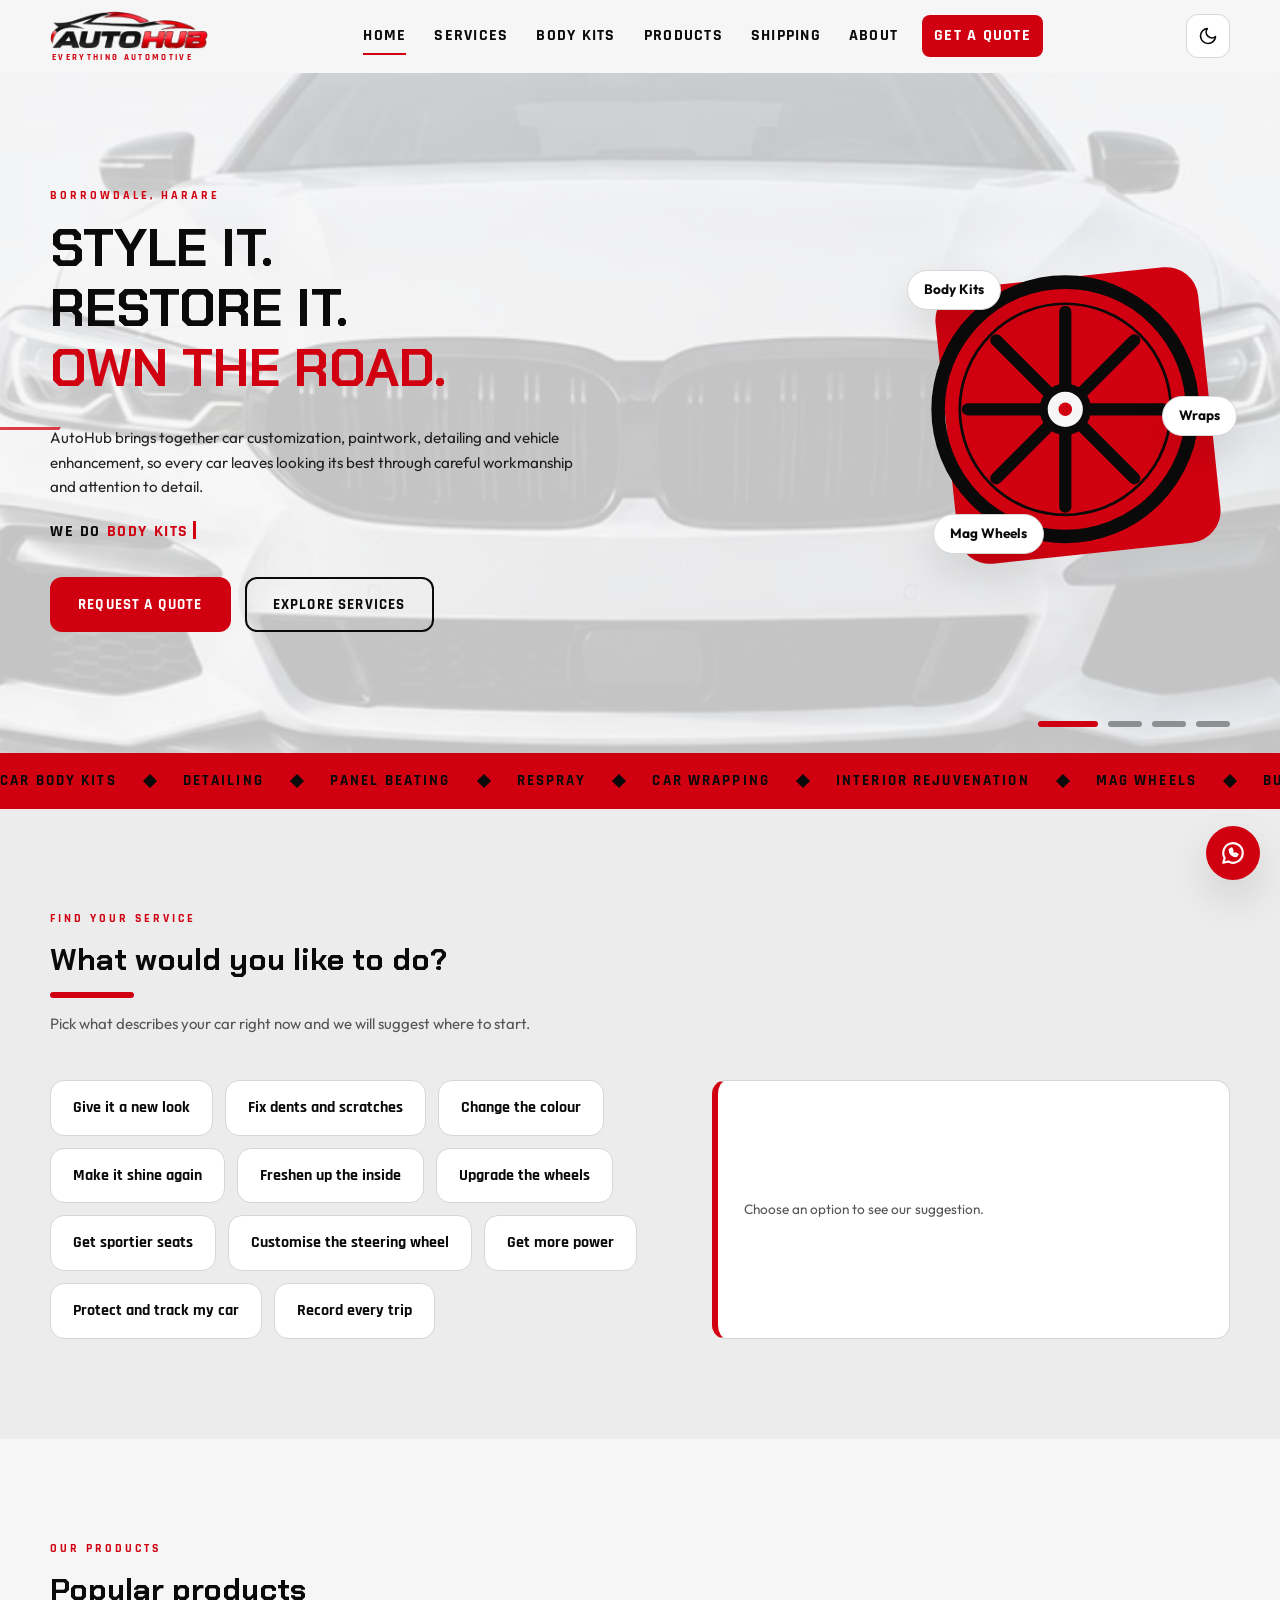
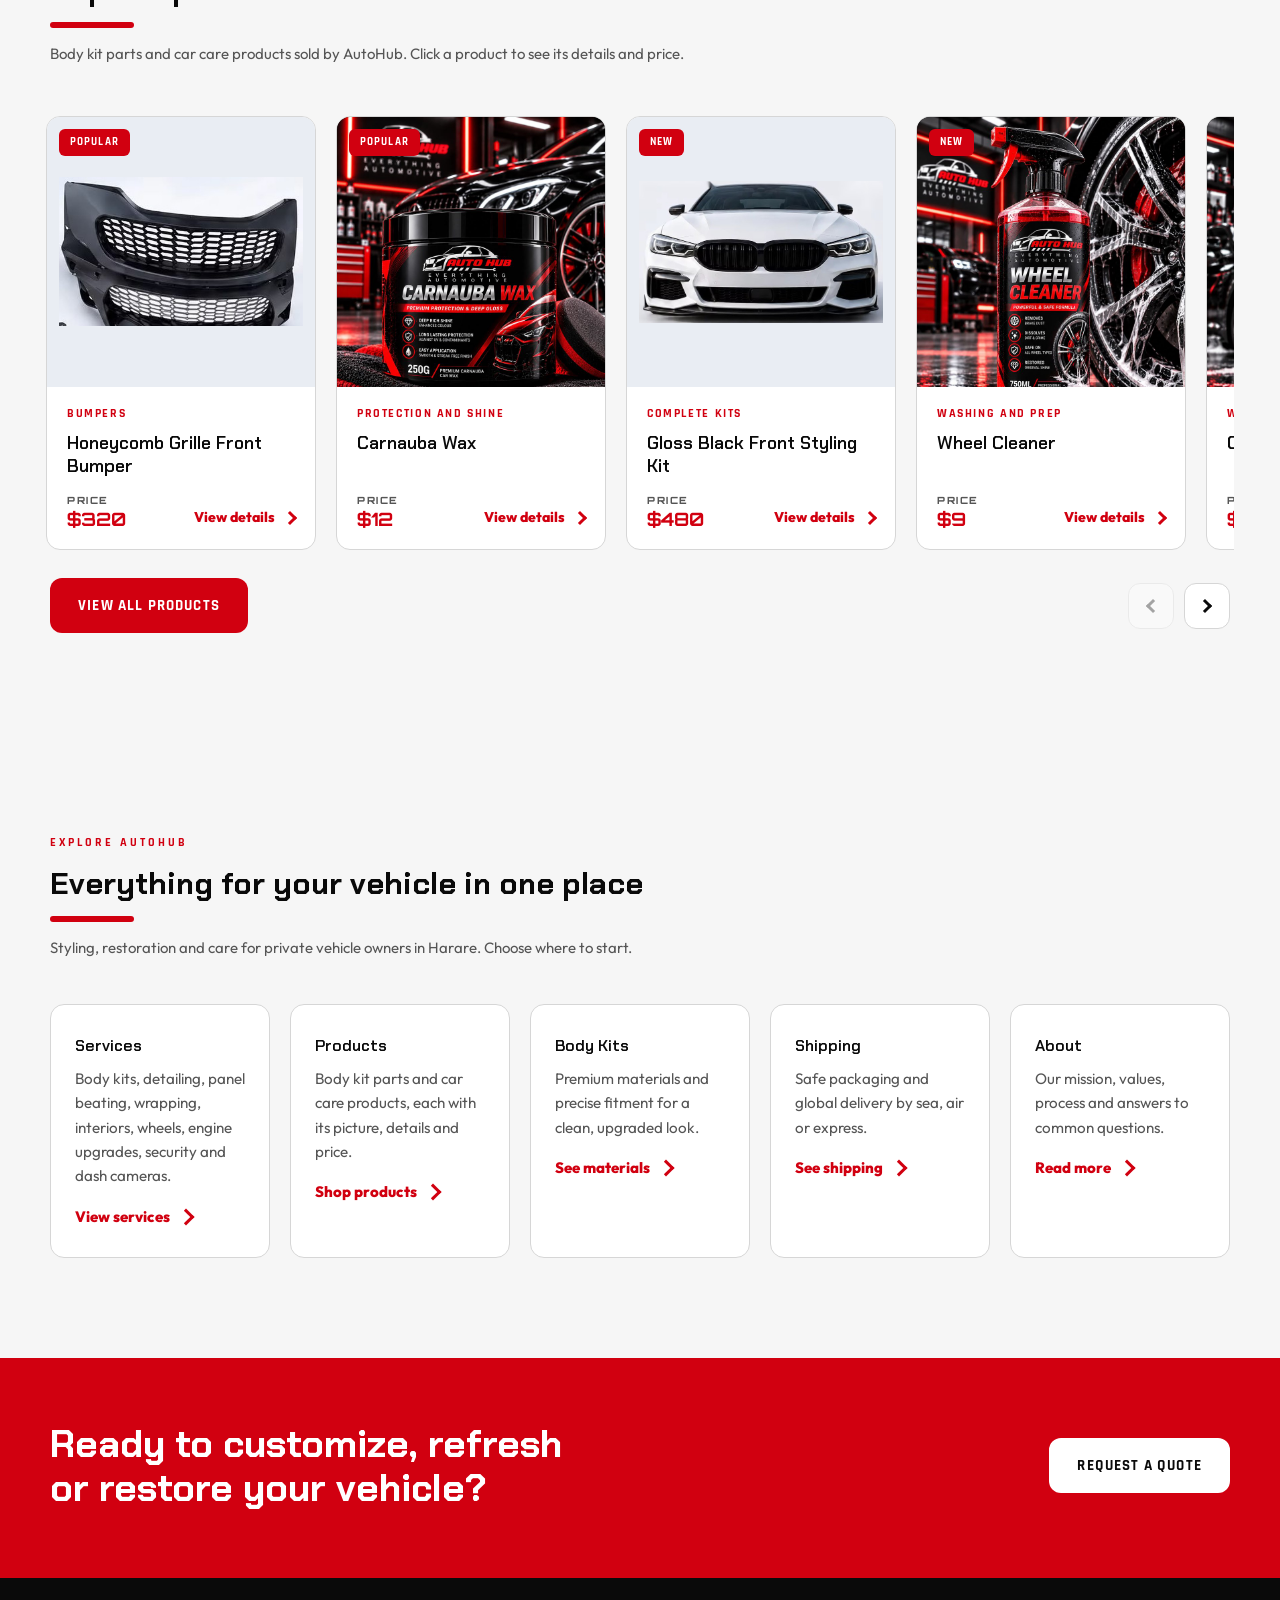
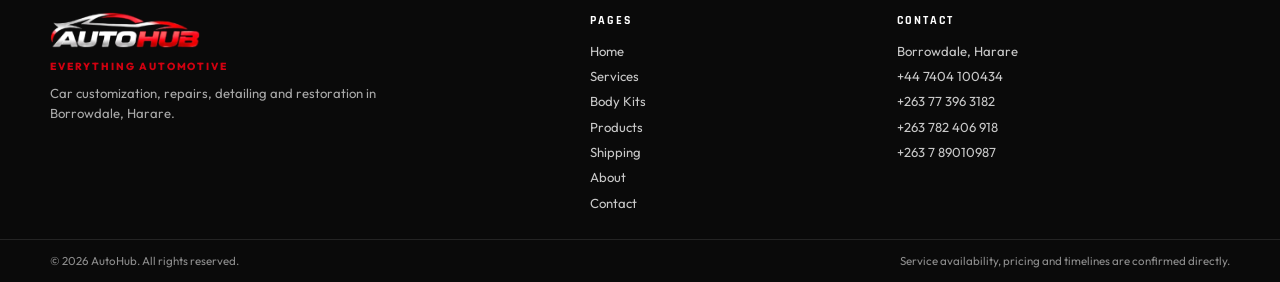
==== commit d636a874: "Made sone major changes on the site" ====
--- a/index.html
+++ b/index.html
@@ -4,7 +4,7 @@
   <meta charset="UTF-8">
   <meta name="viewport" content="width=device-width, initial-scale=1">
   <title>AutoHub | Everything Automotive, Borrowdale, Harare</title>
-  <meta name="description" content="AutoHub in Borrowdale, Harare: car customization, body kits, detailing, panel beating, respray, wrapping, interiors and mag wheels.">
+  <meta name="description" content="AutoHub in Borrowdale, Harare: car customization, body kits, detailing, panel beating, respray, wrapping, interiors, mag wheels, bucket seats, engine enhancement, car security and dash cameras.">
   <meta name="theme-color" content="#0a0a0a">
   <link rel="icon" href="images/logo.png">
   <link rel="stylesheet" href="styles.css">
@@ -27,7 +27,7 @@
   <header class="header" id="header">
     <div class="wrap headerrow">
       <a class="brand" href="index.html" aria-label="AutoHub home">
-        <span class="brandmark" aria-hidden="true"><b>A</b><img class="brandlogo" src="images/logo.png" alt="" width="46" height="46" onload="this.parentNode.classList.add('hasimg')" onerror="this.remove()"></span>
+        <span class="brandmark" aria-hidden="true"><b>A</b><img class="brandlogo logod" src="images/logo.png" alt="" width="168" height="40" onload="this.parentNode.classList.add('hasimg')" onerror="this.remove()"><img class="brandlogo logol" src="images/logo-light.png" alt="" width="168" height="40" onload="this.parentNode.classList.add('hasimg')" onerror="this.remove()"></span>
         <span class="brandtext"><strong>AUTOHUB</strong><small>Everything Automotive</small></span>
       </a>
 
@@ -70,7 +70,6 @@
         <button type="button" class="hdot" aria-label="Show picture 2"></button>
         <button type="button" class="hdot" aria-label="Show picture 3"></button>
         <button type="button" class="hdot" aria-label="Show picture 4"></button>
-        <button type="button" class="hdot" aria-label="Show picture 5"></button>
       </div>
       <div class="wrap herogrid">
         <div class="herocopy">
@@ -81,7 +80,7 @@
             <span class="line"><span class="red">Own the road.</span></span>
           </h1>
           <p class="lead reveal">AutoHub brings together car customization, paintwork, detailing and vehicle enhancement, so every car leaves looking its best through careful workmanship and attention to detail.</p>
-          <p class="typedline reveal"><span class="sr">We do body kits, detailing, respray, wraps, interiors and mag wheels.</span><span aria-hidden="true">We do <b id="typed"></b><i class="caret"></i></span></p>
+          <p class="typedline reveal"><span class="sr">We do body kits, detailing, respray, wraps, interiors, mag wheels, engine upgrades, car security and dash cameras.</span><span aria-hidden="true">We do <b id="typed"></b><i class="caret"></i></span></p>
           <div class="btnrow reveal">
             <a class="btn btnred" href="contact.html">Request a Quote</a>
             <a class="btn btnghost" href="services.html">Explore Services</a>
@@ -112,8 +111,8 @@
 
     <div class="marquee" aria-hidden="true">
         <div class="track">
-          <span>Car Body Kits</span><i></i><span>Detailing</span><i></i><span>Panel Beating</span><i></i><span>Respray</span><i></i><span>Car Wrapping</span><i></i><span>Interior Rejuvenation</span><i></i><span>Mag Wheels</span><i></i>
-          <span>Car Body Kits</span><i></i><span>Detailing</span><i></i><span>Panel Beating</span><i></i><span>Respray</span><i></i><span>Car Wrapping</span><i></i><span>Interior Rejuvenation</span><i></i><span>Mag Wheels</span><i></i>
+          <span>Car Body Kits</span><i></i><span>Detailing</span><i></i><span>Panel Beating</span><i></i><span>Respray</span><i></i><span>Car Wrapping</span><i></i><span>Interior Rejuvenation</span><i></i><span>Mag Wheels</span><i></i><span>Bucket Seats</span><i></i><span>Steering Wheels</span><i></i><span>Engine Enhancement</span><i></i><span>Car Security</span><i></i><span>Dash Cameras</span><i></i>
+          <span>Car Body Kits</span><i></i><span>Detailing</span><i></i><span>Panel Beating</span><i></i><span>Respray</span><i></i><span>Car Wrapping</span><i></i><span>Interior Rejuvenation</span><i></i><span>Mag Wheels</span><i></i><span>Bucket Seats</span><i></i><span>Steering Wheels</span><i></i><span>Engine Enhancement</span><i></i><span>Car Security</span><i></i><span>Dash Cameras</span><i></i>
         </div>
       </div>
 
@@ -131,7 +130,12 @@
             <button type="button" class="opt" data-svc="Car Wrapping" data-why="Vehicle wrap options for customers looking to change or personalize their car's appearance.">Change the colour</button>
             <button type="button" class="opt" data-svc="Detailing" data-why="Vehicle cleaning and finish focused care to refresh the appearance of exterior and interior surfaces.">Make it shine again</button>
             <button type="button" class="opt" data-svc="Interior Rejuvenation" data-why="Interior refresh services focused on improving the look and feel of cabin surfaces and trim.">Freshen up the inside</button>
-            <button type="button" class="opt" data-svc="Mag Wheels" data-why="Wheel styling options to complement a vehicle's overall appearance and stance.">Upgrade the wheels</button>
+            <button type="button" class="opt" data-svc="Mag Wheels" data-why="Alloy wheel styling options to complement a vehicle's overall appearance and stance, with supply and fitment available.">Upgrade the wheels</button>
+            <button type="button" class="opt" data-svc="Bucket Seats" data-why="Sporty bucket seats in eight colour combinations, with supply and fitment available.">Get sportier seats</button>
+            <button type="button" class="opt" data-svc="Steering Wheels" data-why="Custom steering wheels in Alcantara, leather and carbon fibre for a sportier interior.">Customise the steering wheel</button>
+            <button type="button" class="opt" data-svc="Engine Enhancement" data-why="More power, better efficiency and a smoother drive through tuning, ECU remapping and engine upgrades.">Get more power</button>
+            <button type="button" class="opt" data-svc="Car Security Systems" data-why="Alarms, GPS trackers, immobilisers, cameras and sensors to protect your vehicle around the clock.">Protect and track my car</button>
+            <button type="button" class="opt" data-svc="Dash Cameras and Fleet Tracking" data-why="4G dash cameras with live remote viewing from your phone or PC, ideal for taxis, vans and buses.">Record every trip</button>
           </div>
           <div class="result" id="finderResult" aria-live="polite">
             <p class="small">Choose an option to see our suggestion.</p>
@@ -166,7 +170,7 @@
           <p>Styling, restoration and care for private vehicle owners in Harare. Choose where to start.</p>
         </header>
         <div class="packgrid auto">
-          <a class="pack linkcard reveal" href="services.html"><h3>Services</h3><p>Body kits, detailing, panel beating, wrapping, interiors and mag wheels.</p><span class="more">View services</span></a>
+          <a class="pack linkcard reveal" href="services.html"><h3>Services</h3><p>Body kits, detailing, panel beating, wrapping, interiors, wheels, engine upgrades, security and dash cameras.</p><span class="more">View services</span></a>
           <a class="pack linkcard reveal" href="products.html"><h3>Products</h3><p>Body kit parts and car care products, each with its picture, details and price.</p><span class="more">Shop products</span></a>
           <a class="pack linkcard reveal" href="bodykits.html"><h3>Body Kits</h3><p>Premium materials and precise fitment for a clean, upgraded look.</p><span class="more">See materials</span></a>
           <a class="pack linkcard reveal" href="shipping.html"><h3>Shipping</h3><p>Safe packaging and global delivery by sea, air or express.</p><span class="more">See shipping</span></a>
@@ -186,7 +190,7 @@
   <footer class="footer">
     <div class="wrap footgrid">
       <div class="footbrand">
-        <a class="footlogo" href="index.html" aria-label="AutoHub home"><span class="footmark"><b>A</b><img src="images/logo.png" alt="" width="34" height="34" onload="this.parentNode.classList.add('hasimg')" onerror="this.remove()"></span><strong>AUTOHUB</strong></a>
+        <a class="footlogo" href="index.html" aria-label="AutoHub home"><span class="footmark"><b>A</b><img src="images/logo.png" alt="" width="142" height="34" onload="this.parentNode.classList.add('hasimg')" onerror="this.remove()"></span><strong>AUTOHUB</strong></a>
         <p class="footmotto">Everything Automotive</p>
         <p>Car customization, repairs, detailing and restoration in Borrowdale, Harare.</p>
       </div>
--- a/styles.css
+++ b/styles.css
@@ -1048,4 +1048,86 @@
 
 /* Marquee: straight band attached directly under the hero, no gap */
 .marquee { transform: none; margin: 0; position: relative; z-index: 3; }
-@media (max-width: 980px) { .marquee { margin: 0; } }+@media (max-width: 980px) { .marquee { margin: 0; } }
+
+/* ===== Transparent logo: no black box. Light theme shows the dark lettered version ===== */
+.brandmark.hasimg { background: transparent; padding: 0; border-radius: 0; transform: none; overflow: visible; }
+.brandmark.hasimg .brandlogo { height: 38px; width: auto; max-width: none; }
+.brandlogo.logol { display: none; }
+[data-theme="light"] .brandlogo.logol { display: block; }
+[data-theme="light"] .brandlogo.logod { display: none; }
+.brand:hover .brandlogo { transform: scale(1.05) rotate(0deg); }
+@media (max-width: 600px) {
+  .brandmark.hasimg { padding: 0; }
+  .brandmark.hasimg .brandlogo { height: 30px; }
+}
+/* Page loader: white silhouette of the logo on the red cover */
+.wipemark.hasimg { background: transparent; padding: 0; border-radius: 0; transform: none; animation: none; }
+.wipemark.hasimg .wipelogo { height: auto; width: min(300px, 62vw); max-width: none; filter: brightness(0) invert(1); animation: markpulse 0.7s ease-in-out infinite alternate; }
+.footmark.hasimg { background: transparent; }
+.footlogo img { height: 36px; width: auto; max-width: none; }
+
+/* ===== Services modal with flyer picture ===== */
+.modalbox.svcbox { width: min(1000px, 100%); display: grid; grid-template-columns: minmax(0, 340px) minmax(0, 1fr); gap: 28px; padding: 30px; align-items: start; }
+.modalbox.svcbox.noimg { grid-template-columns: minmax(0, 1fr); width: min(640px, 100%); }
+.svcfig { position: sticky; top: 0; min-width: 0; }
+.svcpic { background: #0a0a0a; border-radius: 12px; max-height: 76vh; overflow: auto; border: 1px solid var(--line); }
+.svcpic img { width: 100%; height: auto; display: block; }
+.svcthumbs { display: flex; gap: 8px; margin-top: 10px; }
+.svcthumbs[hidden] { display: none; }
+.svcthumb { width: 62px; height: 62px; padding: 0; border: 2px solid var(--line); border-radius: 10px; overflow: hidden; background: #0a0a0a; transition: border-color 0.3s, transform 0.3s var(--ease); }
+.svcthumb img { width: 100%; height: 100%; object-fit: cover; object-position: top; }
+.svcthumb.on, .svcthumb:hover { border-color: var(--red); transform: translateY(-2px); }
+.svcinfo { min-width: 0; }
+.svcinfo h3 { padding-right: 40px; }
+.svcinfo .pmtag { color: var(--red); font-weight: 700; margin-top: 6px; }
+.pmfeat.cols { grid-template-columns: repeat(2, minmax(0, 1fr)); gap: 8px 20px; }
+.svcchips { margin-bottom: 6px; }
+.svcchips span { font-size: 0.8rem; padding: 4px 11px; border-radius: 999px; }
+.svcinfo .modalbtns { margin-top: 18px; }
+@media (max-width: 980px) {
+  .modalbox.svcbox { grid-template-columns: minmax(0, 1fr); gap: 18px; padding: 26px 18px 20px; }
+  .svcfig { position: static; }
+  .svcpic { max-height: 300px; }
+}
+@media (max-width: 520px) { .pmfeat.cols { grid-template-columns: minmax(0, 1fr); } }
+
+/* ===== Brand chips, support and body kit style grids ===== */
+.brandbox { margin-top: 34px; }
+.brandrow { display: flex; flex-wrap: wrap; gap: 10px; margin-top: 10px; }
+.brandrow span { padding: 8px 16px; border: 1px solid var(--line); background: var(--card); border-radius: 999px; font-family: "Rajdhani", sans-serif; font-weight: 700; letter-spacing: 0.08em; text-transform: uppercase; font-size: 0.9rem; transition: background 0.3s, color 0.3s, border-color 0.3s, transform 0.3s var(--ease); }
+.brandrow span:hover { background: var(--red); border-color: var(--red); color: #ffffff; transform: translateY(-3px); }
+.brandrow.hl { margin: 0 0 30px; }
+.brandrow.hl span { border-color: var(--red); }
+.brandrow.assure { margin-top: 22px; }
+.brandrow.assure span { background: var(--red); border-color: var(--red); color: #ffffff; }
+.stylegrid { margin-bottom: 44px; }
+.stylesplit { align-items: start; }
+.subh { margin: 6px 0 18px; font-size: 1.3rem; }
+.whylist { max-width: 900px; }
+#styles .rightcol .figure img { max-height: none; width: 100%; height: auto; object-fit: contain; background: #0a0a0a; }
+#styles .rightcol { position: sticky; top: 90px; }
+@media (max-width: 980px) { #styles .rightcol { position: static; } #styles .rightcol .figure img { max-height: none; } }
+
+/* OLD brand marquee styles (drawn SVG logos), kept for reference
+.brandmarquee { overflow: hidden; margin-top: 14px; padding: 6px 0; }
+.brandtrack { display: flex; width: max-content; animation: scroll 38s linear infinite; }
+.brandmarquee:hover .brandtrack { animation-play-state: paused; }
+.bmset { display: flex; gap: 16px; padding-right: 16px; }
+.bm { display: inline-flex; align-items: center; gap: 14px; padding: 14px 26px; background: var(--card); border: 1px solid var(--line); border-radius: 14px; white-space: nowrap; transition: border-color 0.3s, color 0.3s, transform 0.3s var(--ease); }
+.bm svg { width: 34px; height: 34px; flex: none; }
+.bm b { font-family: "Rajdhani", "Arial Narrow", sans-serif; font-size: 1.05rem; letter-spacing: 0.1em; text-transform: uppercase; }
+.bm:hover { border-color: var(--red); color: var(--red); transform: translateY(-4px); }
+@media (max-width: 600px) { .bm { padding: 10px 18px; gap: 10px; } .bm svg { width: 26px; height: 26px; } .bm b { font-size: 0.95rem; } }
+*/
+
+/* Compatible brands: scrolling strip with real logo pictures (images/brands) */
+.brandlogos { overflow: hidden; margin-top: 14px; padding: 6px 0; }
+.bltrack { display: flex; width: max-content; animation: scroll 38s linear infinite; }
+.brandlogos:hover .bltrack { animation-play-state: paused; }
+.blset { display: flex; gap: 16px; padding-right: 16px; }
+.bl { display: inline-flex; align-items: center; gap: 14px; padding: 12px 26px; background: var(--card); border: 1px solid var(--line); border-radius: 14px; white-space: nowrap; transition: border-color 0.3s, color 0.3s, transform 0.3s var(--ease); }
+.bl img { width: 44px; height: 44px; object-fit: contain; flex: none; }
+.bl b { font-family: "Rajdhani", "Arial Narrow", sans-serif; font-size: 1.05rem; letter-spacing: 0.1em; text-transform: uppercase; }
+.bl:hover { border-color: var(--red); color: var(--red); transform: translateY(-4px); }
+@media (max-width: 600px) { .bl { padding: 9px 18px; gap: 10px; } .bl img { width: 34px; height: 34px; } .bl b { font-size: 0.95rem; } }
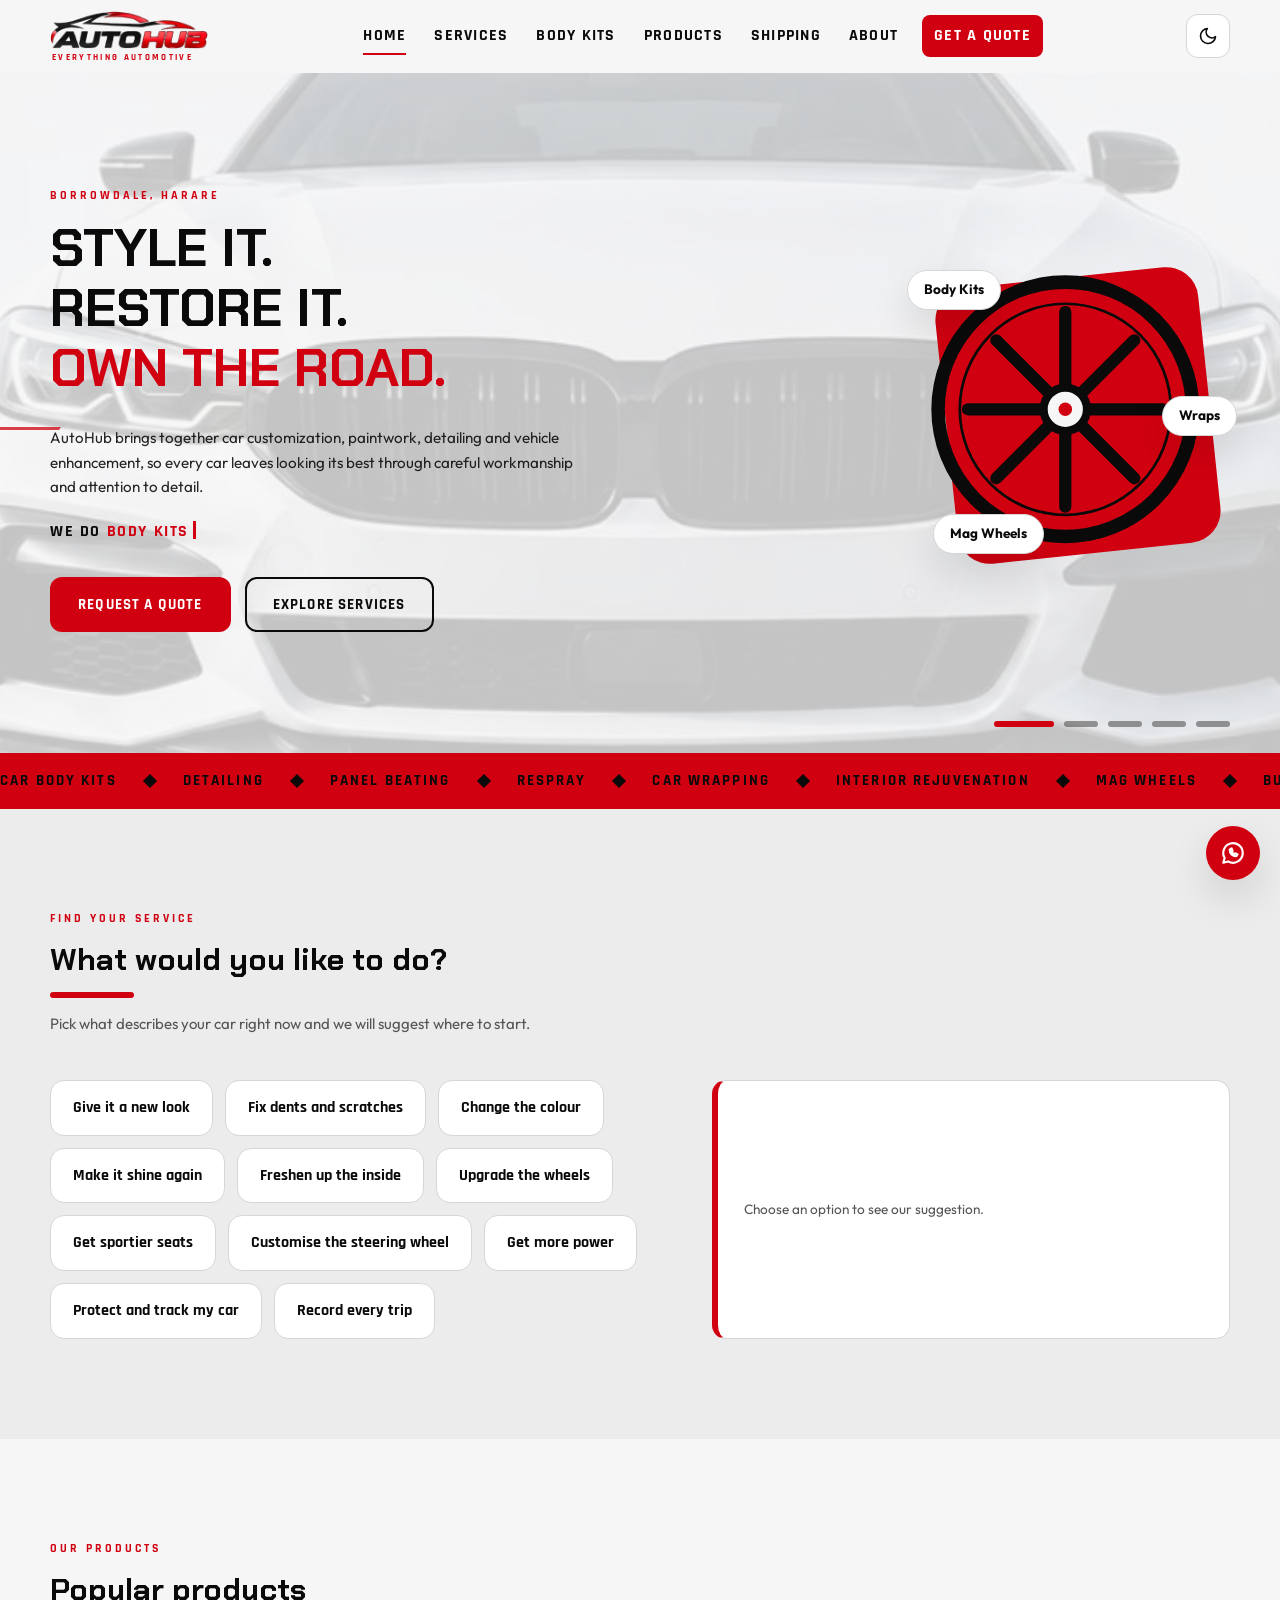
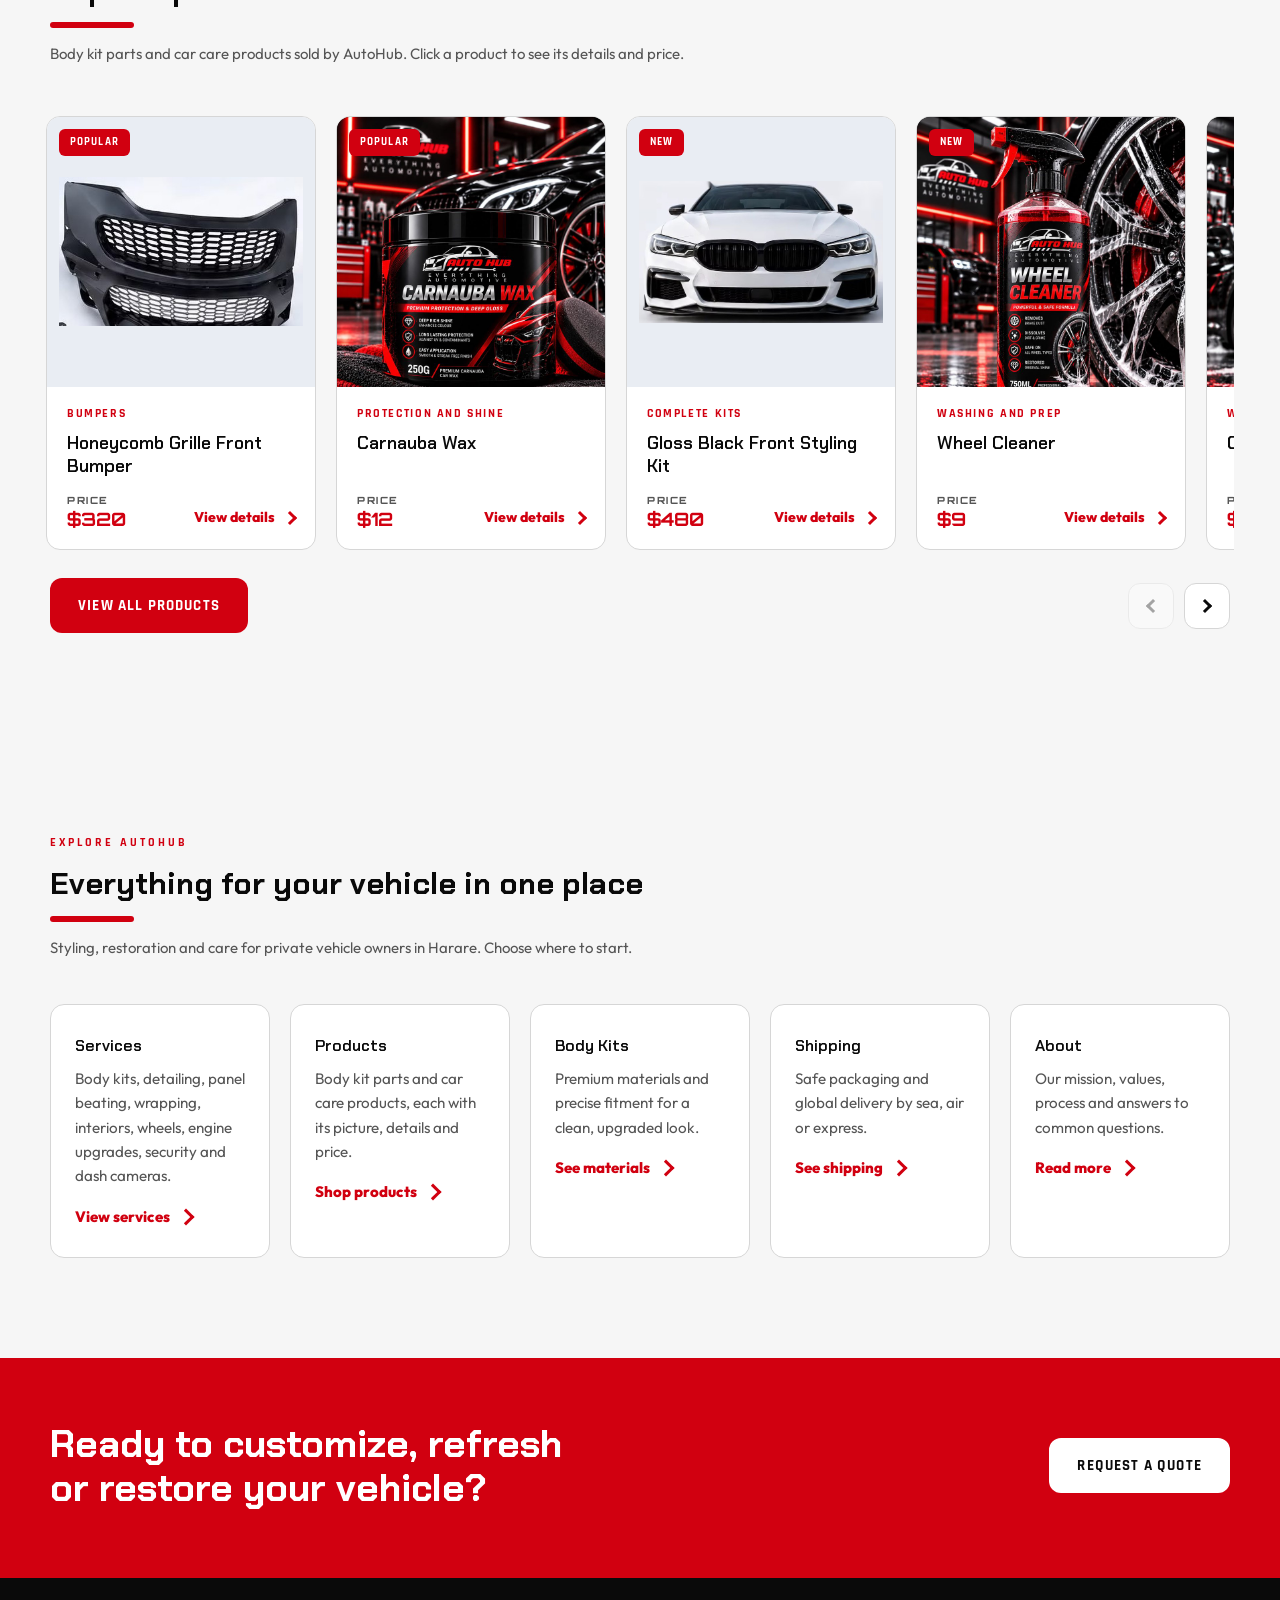
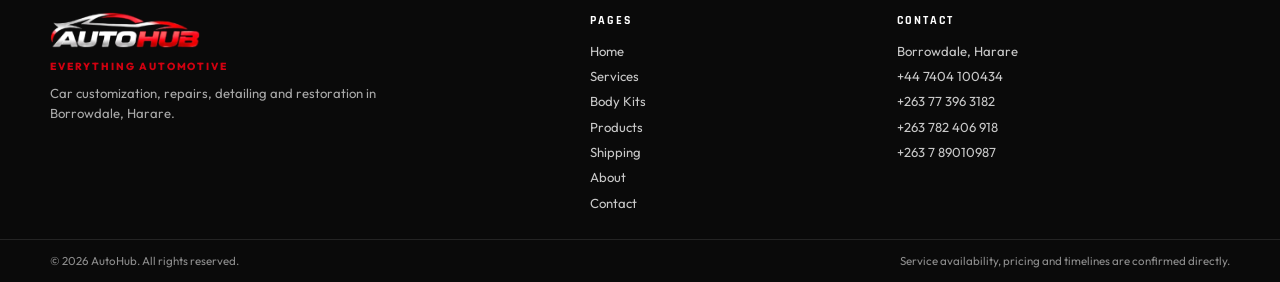
==== commit c724322e: "Made some hero background changes" ====
--- a/index.html
+++ b/index.html
@@ -57,7 +57,11 @@
     <section class="hero" id="top">
       <div class="herobg" aria-hidden="true">
         <i class="slide on" style="--img:url(images/hero-car.jpg)"><img src="images/hero-car.jpg" alt=""></i>
-        <i class="slide" style="--img:url(images/hero-kit.jpg)"><img src="images/hero-kit.jpg" alt=""></i>
+        <!-- <i class="slide" style="--img:url(images/hero-kit.jpg)"><img src="images/hero-kit.jpg" alt=""></i>
+        <i class="slide" style="--img:url(images/dash-cam.jpeg)"><img src="images/dash-cam.jpeg" alt=""></i> -->
+        <i class="slide" style="--img:url(images/engine.jpeg)"><img src="images/engine.jpeg" alt=""></i>
+        <!-- <i class="slide" style="--img:url(images/security.jpeg)"><img src="images/security.jpeg" alt=""></i> -->
+        <i class="slide" style="--img:url(images/steering.jpeg)"><img src="images/steering.jpeg" alt=""></i>
         <!-- <i class="slide" style="--img:url(images/hero-ship.jpg)"><img src="images/hero-ship.jpg" alt=""></i> -->
         <i class="slide" style="--img:url(images/hero-paint.jpg)"><img src="images/hero-paint.jpg" alt=""></i>
         <i class="slide" style="--img:url(images/hero-wheels.jpg)"><img src="images/hero-wheels.jpg" alt=""></i>
@@ -65,11 +69,19 @@
       <span class="streak s1" aria-hidden="true"></span>
       <span class="streak s2" aria-hidden="true"></span>
       <span class="streak s3" aria-hidden="true"></span>
+      <span class="streak s4" aria-hidden="true"></span>
+      <!-- <span class="streak s5" aria-hidden="true"></span>
+      <span class="streak s6" aria-hidden="true"></span>
+      <span class="streak s7" aria-hidden="true"></span> -->
       <div class="herodots" role="group" aria-label="Choose hero picture">
         <button type="button" class="hdot on" aria-label="Show picture 1"></button>
         <button type="button" class="hdot" aria-label="Show picture 2"></button>
         <button type="button" class="hdot" aria-label="Show picture 3"></button>
         <button type="button" class="hdot" aria-label="Show picture 4"></button>
+        <button type="button" class="hdot" aria-label="Show picture 5"></button>
+        <!-- <button type="button" class="hdot" aria-label="Show picture 6"></button> -->
+        <!-- <button type="button" class="hdot" aria-label="Show picture 7"></button>
+        <button type="button" class="hdot" aria-label="Show picture 8"></button> -->
       </div>
       <div class="wrap herogrid">
         <div class="herocopy">
